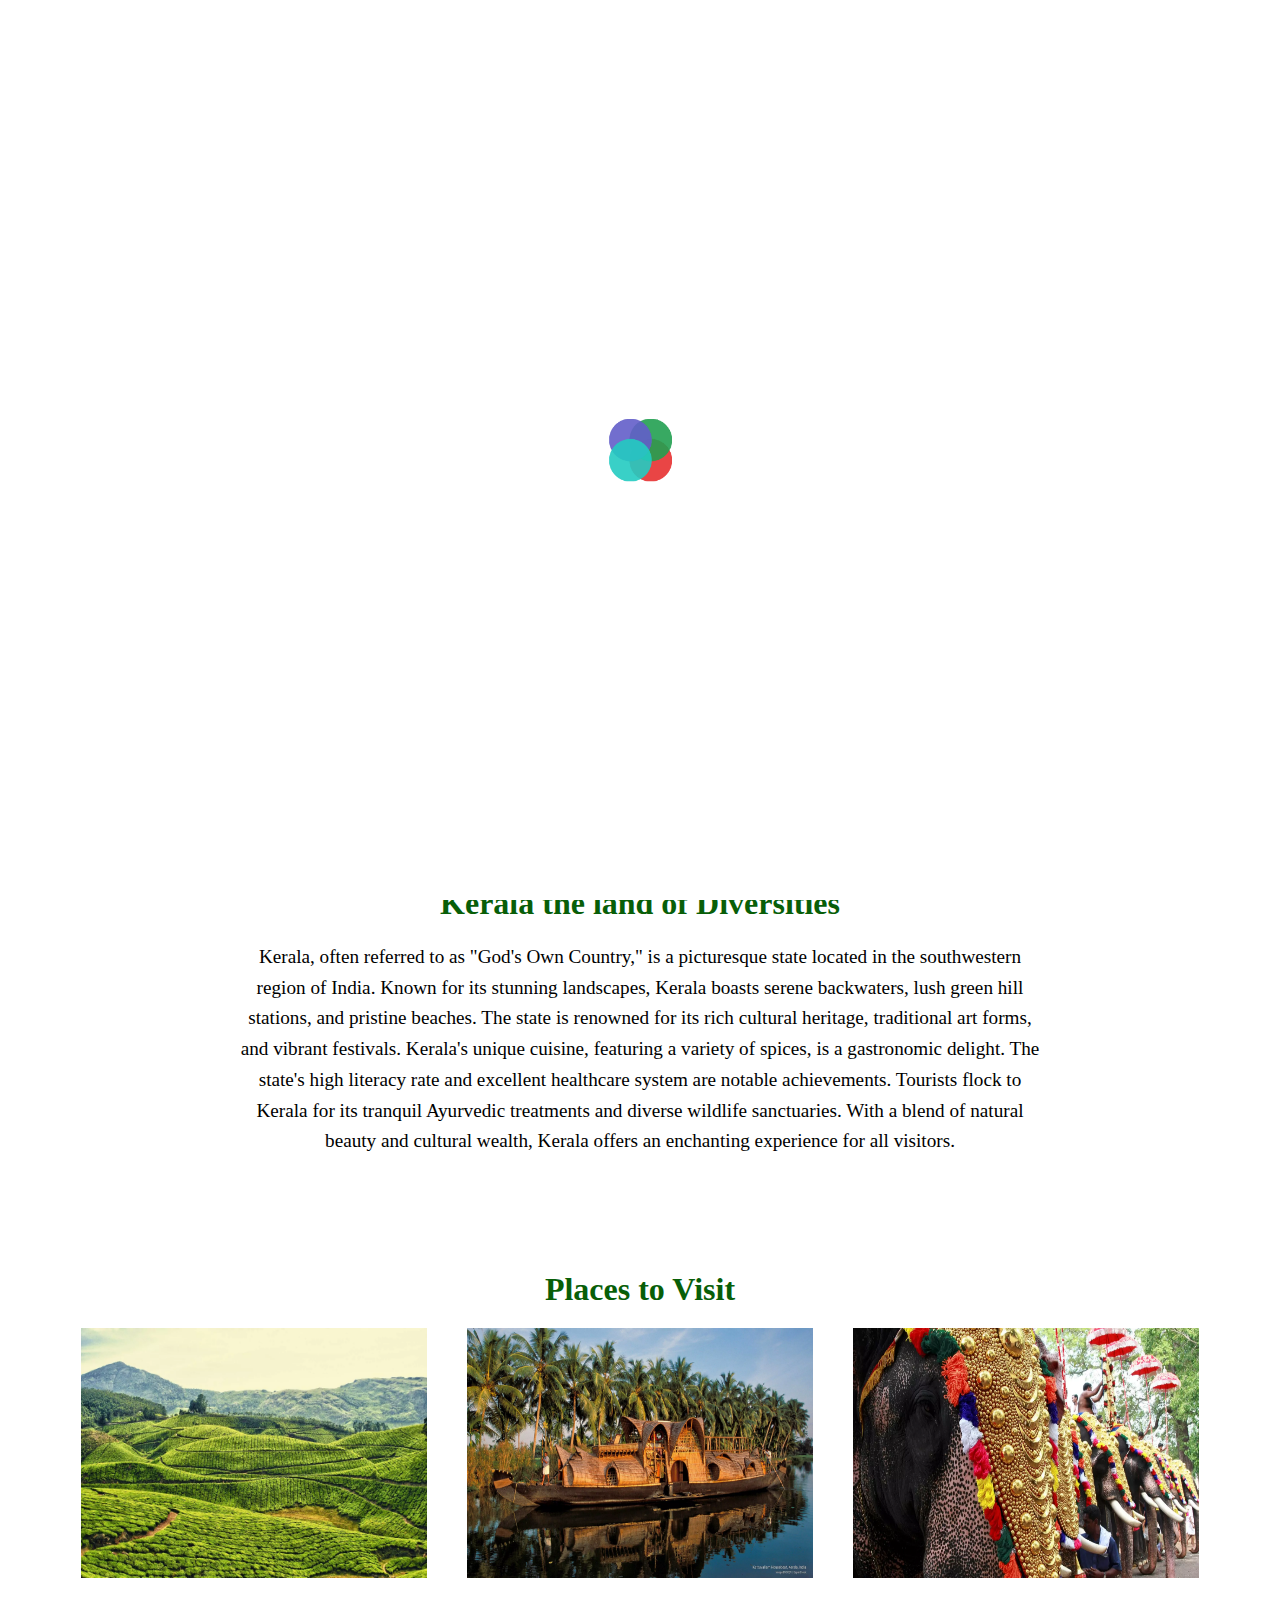
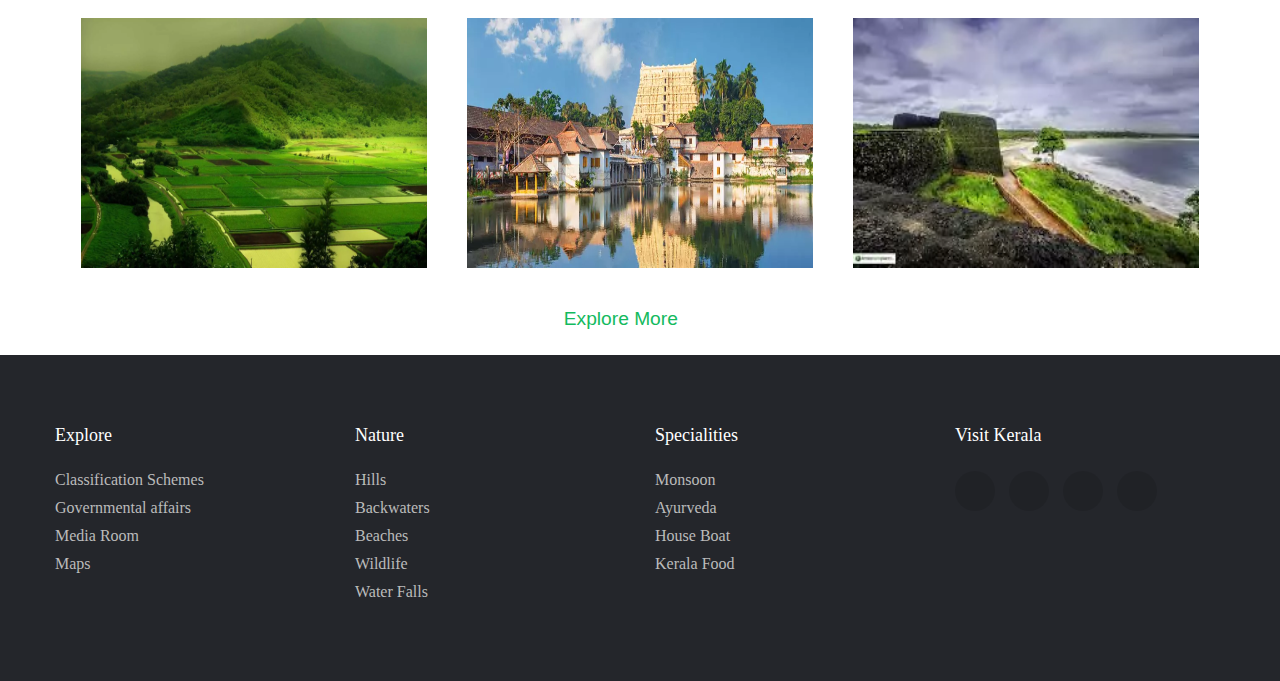
==== index.html @ 3541eb30 "git commit" ====
<!DOCTYPE html>
<html lang="en">
<head>
    <meta charset="UTF-8">
    <meta name="viewport" content="width=device-width, initial-scale=1.0">
    <title>Visit Kerala</title>
    <link rel="icon" type="image/x-icon" href="assets/logo.ico">
    <link rel="stylesheet" href="style.css">
    <link rel="stylesheet" href="https://cdnjs.cloudflare.com/ajax/libs/font-awesome/6.6.0/css/all.min.css" integrity="sha512-Kc323vGBEqzTmouAECnVceyQqyqdsSiqLQISBL29aUW4U/M7pSPA/gEUZQqv1cwx4OnYxTxve5UMg5GT6L4JJg==" crossorigin="anonymous" referrerpolicy="no-referrer" />
</head>
<body>
    <div id="preloader">

    </div>
    <nav class="navelements">
        <div class="navhead">
            <div id="navlogo">
                <img src="assets/logo.webp" alt="">
            </div>
            <div class="content1">
            <div id="text">
                <h1 id="navh1">Gods Own Country</h1>
            </div>
        </div>
        <div>
            <li class="menubtn"  onclick=showBar()><a href="#"><svg xmlns="http://www.w3.org/2000/svg" width="80" height="80" viewBox="0 0 611 409" version="1.1"><path d="M 283.742 30.570 C 232.032 37.642, 189.185 64.312, 159.592 107.850 C 140.880 135.379, 129.663 172.760, 130.158 205.936 C 130.313 216.389, 130.323 216.342, 131.074 201.500 C 133.329 156.920, 148.160 119.540, 175.897 88.531 C 203.622 57.536, 239.619 38.343, 281.798 32.067 C 288.562 31.060, 294.375 29.958, 294.715 29.618 C 295.055 29.278, 294.921 29.053, 294.417 29.118 C 293.913 29.183, 289.109 29.836, 283.742 30.570 M 309.500 29.967 C 316.100 30.379, 324.200 30.990, 327.500 31.326 C 332.699 31.855, 332.966 31.807, 329.500 30.968 C 327.300 30.436, 319.200 29.824, 311.500 29.609 L 297.500 29.218 309.500 29.967 M 342 34.025 C 402.189 46.949, 451.264 90.685, 471.011 149 C 478.060 169.819, 479.499 179.310, 479.500 205 C 479.500 227.632, 479.319 229.330, 474.977 247.500 C 461.615 303.420, 415.996 352.677, 361.147 370.408 C 340.086 377.217, 331.240 378.501, 305.500 378.488 C 285.369 378.478, 281.190 378.193, 272 376.207 C 224.072 365.848, 185.474 339.440, 158.587 298.611 C 145.603 278.895, 135.187 249.284, 132.430 224.250 C 132.051 220.813, 131.418 218, 131.023 218 C 130.073 218, 133.343 238.965, 135.822 248.764 C 152.879 316.194, 210.436 368.200, 279.423 378.515 C 292.702 380.501, 320.161 380.460, 332.761 378.435 C 370.922 372.304, 403.413 355.606, 430.194 328.362 C 441.770 316.585, 444.352 313.425, 452.560 300.988 C 466.569 279.761, 475.476 256.668, 479.552 231 C 482.056 215.233, 481.142 184.687, 477.697 169 C 474.277 153.426, 470.866 143.294, 464.233 129.002 C 458.050 115.680, 443.526 94.605, 432.635 83.152 C 426.305 76.496, 412.364 64.880, 403.841 59.160 C 394.327 52.775, 375.514 43.152, 365.812 39.708 C 356.417 36.373, 339.228 31.992, 336 32.109 C 334.625 32.159, 337.325 33.021, 342 34.025 M 217.120 107.088 C 212.554 107.976, 210.031 109.332, 206.261 112.924 C 202.114 116.875, 200.574 121.084, 200.536 128.569 C 200.505 134.645, 200.887 136.224, 203.259 139.810 C 204.776 142.105, 207.893 145.224, 210.186 146.741 L 214.354 149.500 305.505 149.500 L 396.657 149.500 401.463 146.500 C 415.942 137.463, 414.600 116.688, 399 108.367 C 395.666 106.588, 391.376 106.494, 308.500 106.368 C 260.650 106.296, 219.529 106.620, 217.120 107.088 M 225.419 108 C 215.450 108.450, 213.922 108.776, 210.189 111.251 C 200.223 117.858, 198.329 132.611, 206.284 141.670 C 213.081 149.412, 206.868 148.955, 305.500 148.968 L 393.500 148.980 398.579 146.616 C 404.739 143.747, 407.545 140.374, 409.572 133.400 C 410.803 129.166, 410.884 127.285, 409.982 123.934 C 407.519 114.785, 400.095 108, 392.550 108 C 390.322 108.001, 354.300 107.888, 312.500 107.750 C 270.700 107.613, 231.514 107.725, 225.419 108 M 210.459 184.880 C 206.236 186.798, 202.022 191.122, 199.359 196.272 C 198.242 198.432, 197.902 201.260, 198.176 206.109 C 198.676 214.963, 202.131 220.293, 209.936 224.250 L 215.359 227 303.500 227 L 391.641 227 397.064 224.250 C 400.617 222.449, 403.525 220.004, 405.494 217.164 C 408.210 213.246, 408.500 212.073, 408.500 205 C 408.500 197.927, 408.210 196.754, 405.494 192.836 C 403.525 189.996, 400.617 187.551, 397.064 185.750 L 391.641 183 303.071 183.022 C 219.303 183.043, 214.281 183.143, 210.459 184.880 M 211.500 185.896 C 193.196 194.370, 195.902 221.161, 215.440 224.907 C 222.650 226.290, 391.674 225.690, 395.056 224.270 C 399.374 222.457, 404.193 217.785, 406.120 213.541 C 410.883 203.057, 406.198 190.864, 395.500 185.900 C 391.699 184.136, 387.119 184.044, 303.500 184.044 C 219.952 184.044, 215.298 184.138, 211.500 185.896 M 211.871 262.006 C 204.743 265.773, 200 273.561, 200 281.500 C 200 289.745, 205.101 297.778, 212.459 301.120 C 216.282 302.857, 221.326 302.957, 305.849 302.978 C 404.271 303.002, 398.157 303.386, 404.930 296.764 C 409.549 292.249, 411.181 288.493, 411.329 282.042 C 411.507 274.317, 408.141 267.828, 401.627 263.339 L 396.782 260 306.141 260.044 C 218.773 260.087, 215.369 260.158, 211.871 262.006 M 212.234 263.113 C 206.990 265.709, 204.618 268.624, 202.458 275.125 C 199.201 284.931, 203.313 294.984, 212.441 299.532 L 217.393 302 305.728 302 C 401.349 302, 397.958 302.183, 403.834 296.702 C 409.380 291.528, 411.903 280.830, 409.200 273.944 C 407.622 269.922, 403.099 265.091, 398.914 262.956 C 395.193 261.058, 392.440 261, 305.790 261.001 C 216.942 261.002, 216.479 261.012, 212.234 263.113" stroke="none" fill="#6d6d6d" fill-rule="evenodd"/><path d="M 282 31.938 C 232.131 39.554, 190.446 65.222, 162.532 105.500 C 138.137 140.700, 126.793 186.230, 132.580 225.720 C 138.725 267.655, 153.260 297.718, 181.476 326.849 C 205.944 352.110, 235.783 368.379, 272 376.207 C 281.190 378.193, 285.369 378.478, 305.500 378.488 C 325.742 378.499, 329.815 378.223, 339.466 376.186 C 386.146 366.337, 424.902 340.376, 451.192 301.347 C 461.499 286.045, 470.796 264.999, 474.977 247.500 C 479.319 229.330, 479.500 227.632, 479.500 205 C 479.499 185.390, 479.204 181.087, 477.202 171.500 C 466.654 120.993, 437.116 79.727, 392.877 53.695 C 359.976 34.336, 318.977 26.290, 282 31.938 M 217.120 107.088 C 212.554 107.976, 210.031 109.332, 206.261 112.924 C 202.114 116.875, 200.574 121.084, 200.536 128.569 C 200.505 134.645, 200.887 136.224, 203.259 139.810 C 204.776 142.105, 207.893 145.224, 210.186 146.741 L 214.354 149.500 305.505 149.500 L 396.657 149.500 401.463 146.500 C 415.942 137.463, 414.600 116.688, 399 108.367 C 395.666 106.588, 391.376 106.494, 308.500 106.368 C 260.650 106.296, 219.529 106.620, 217.120 107.088 M 210.459 184.880 C 206.236 186.798, 202.022 191.122, 199.359 196.272 C 198.242 198.432, 197.902 201.260, 198.176 206.109 C 198.676 214.963, 202.131 220.293, 209.936 224.250 L 215.359 227 303.500 227 L 391.641 227 397.064 224.250 C 400.617 222.449, 403.525 220.004, 405.494 217.164 C 408.210 213.246, 408.500 212.073, 408.500 205 C 408.500 197.927, 408.210 196.754, 405.494 192.836 C 403.525 189.996, 400.617 187.551, 397.064 185.750 L 391.641 183 303.071 183.022 C 219.303 183.043, 214.281 183.143, 210.459 184.880 M 211.871 262.006 C 204.743 265.773, 200 273.561, 200 281.500 C 200 289.745, 205.101 297.778, 212.459 301.120 C 216.282 302.857, 221.326 302.957, 305.849 302.978 C 404.271 303.002, 398.157 303.386, 404.930 296.764 C 409.549 292.249, 411.181 288.493, 411.329 282.042 C 411.507 274.317, 408.141 267.828, 401.627 263.339 L 396.782 260 306.141 260.044 C 218.773 260.087, 215.369 260.158, 211.871 262.006" stroke="none" fill="#242424" fill-rule="evenodd"/></svg></li>
        </div>
        </div>
        <div id="navbar">
            <ul id="navitems">
                <li class="hideonmobile"><a href="index.html">Home</a></li>
                <li class="hideonmobile"><a href="history.html">History</a></li>
                <li class="hideonmobile"><a href="culture.html">Culture</a> </li>
                <li class="hideonmobile"><a href="gallery.html">Gallery </a></li>
                <li class="hideonmobile"><a href="contact.html">Contact</a></li>
                <li class="hideonmobile"><a href="news.html">News</a></li>
            </ul>
        </div>

        <div id="sidebar">
            <ul id="sideitems">
                <li onclick=hideBar()><a href=""><svg version="1.0" xmlns="http://www.w3.org/2000/svg"
                    width="26pt" height="26" viewBox="0 0 300.000000 300.000000"
                    preserveAspectRatio="xMidYMid meet">
                   <metadata>
                   Created by potrace 1.10, written by Peter Selinger 2001-2011
                   </metadata>
                   <g transform="translate(0.000000,300.000000) scale(0.100000,-0.100000)"
                   fill="#000000" stroke="none">
                   <path d="M747 2253 l-87 -88 332 -332 333 -333 -333 -333 -332 -332 87 -88 88
                   -87 332 332 333 333 333 -333 332 -332 88 87 87 88 -332 332 -333 333 333 333
                   332 332 -87 88 -88 87 -332 -332 -333 -333 -333 333 -332 332 -88 -87z m398
                   -273 c165 -165 310 -307 322 -315 16 -11 28 -13 48 -5 14 5 163 147 332 315
                   168 168 310 305 315 305 13 0 118 -105 118 -118 0 -5 -137 -148 -306 -317
                   -168 -168 -309 -318 -315 -332 -7 -19 -5 -31 10 -51 11 -15 153 -160 315 -322
                   163 -162 296 -299 296 -303 0 -12 -48 -62 -88 -94 l-34 -25 -318 317 c-346
                   344 -330 333 -390 281 -13 -11 -154 -150 -313 -308 -158 -159 -293 -288 -299
                   -288 -14 0 -118 102 -118 117 0 6 139 151 310 322 171 171 310 315 310 320 0
                   5 3 17 6 26 5 12 -78 101 -312 335 l-318 319 19 23 c35 43 90 96 100 97 5 1
                   145 -134 310 -299z"/>
                   </g>
                   </svg></a></li>
                <li><a href="index.html">Home</a></li>
                <li><a href="history.html">History</a></li>
                <li><a href="culture.html">Culture</a> </li>
                <li><a href="gallery.html">Gallery </a></li>
                <li><a href="contact.html">Contact</a></li>
                <li><a href="news.html">News</a></li>
            </ul>
        </div>

    </nav>
    <section>
        <div class="slider">
            <div class="slides">
                <div class="slide fade">
                    <img src="assets/img4.webp" alt="Image 1">
                    <div class="overlay">
                        <h2 id="main">EXPLORE</h2>
                        <p>The Beauty of Gods Own Country.</p>
                    </div>
                </div>
                <div class="slide fade">
                    <img src="assets/img1.webp" alt="Image 1">
                    <div class="overlay">
                        <h2>Kuttanad</h2>
                        <p>Immerse yourself in the serene beauty of Kuttanad – a tranquil paradise of backwaters and lush landscapes."</p>
                    </div>
                </div>
                <div class="slide fade">
                    <img src="assets/img2.webp" alt="Image 2">
                    <div class="overlay">
                        <h2>Munnar</h2>
                        <p>“Discover the breathtaking beauty of Munnar – a verdant haven of rolling tea plantations and misty hills, perfect for an escape into nature’s tranquility.</p>
                    </div>
                </div>
                <div class="slide fade">
                    <img src="assets/img3.webp" alt="Image 3">
                    <div class="overlay">
                        <h2>Kovalam Beach</h2>
                        <p>“Experience the golden sands and azure waters of Kovalam Beach – a perfect retreat for sun, sea, and serene relaxation.”</p>
                    </div>
                </div>
            </div>
            <a class="prev" onclick="plusSlides(-1)">&#10094;</a>
            <a class="next" onclick="plusSlides(1)">&#10095;</a>
        </div>
    </section>
    
    <section id="about" >
        <div id="aboutWhole">
        <div id="aboutbody">
           <h1 class="abouthead">
            Kerala the land of Diversities
           </h1>
           <div class="abouttext">
            <p>Kerala, often referred to as "God's Own Country," is a picturesque state located in the southwestern region of India. Known for its stunning landscapes, Kerala boasts serene backwaters, lush green hill stations, and pristine beaches. The state is renowned for its rich cultural heritage, traditional art forms, and vibrant festivals. Kerala's unique cuisine, featuring a variety of spices, is a gastronomic delight. The state's high literacy rate and excellent healthcare system are notable achievements. Tourists flock to Kerala for its tranquil Ayurvedic treatments and diverse wildlife sanctuaries. With a blend of natural beauty and cultural wealth, Kerala offers an enchanting experience for all visitors.</p>
           </div>
        </div>
        </div>
    </section>

    <section id="places">
      
            <h1>Places to Visit</h1>
            <div class="wrapper">
                <div class="image">
                    <img src="assets/idukki.webp" alt="idukki">
                    <div class="content">
                        <h1>Munnar</h1>
                        <p> Majestic Hills and Tea Plantations</p>
                    </div>
                </div>
    
                <div class="image">
                    <img src="assets/kuttanad.webp" alt="kuttanad">
                    <div class="content">
                        <h1>Kuttanad</h1>
                        <p>Serene Backwaters and Paddy Fields</p>
                    </div>
                </div>
    
                <div class="image">
                    <img src="assets/thrissur.webp" alt="thrissur">
                    <div class="content">
                        <h1>Thrissur</h1>
                        <p>Cultural Capital of Kerala</p>
                    </div>
                </div>

                <div class="image">
                    <img src="assets/wayanad.webp" alt="wayanad">
                    <div class="content">
                        <h1>Wayanad</h1>
                        <p>Enchanting Green Hills Sanctuary</p>
                    </div>
                </div>

                <div class="image">
                    <img src="assets/trivandrum.webp" alt="trivandrum">
                    <div class="content">
                        <h1>Trivandrum</h1>
                        <p>Heritage City with Beaches</p>
                    </div>
                </div>

                <div class="image">
                    <img src="assets/kasrod.webp" alt="Kasaragod">
                    <div class="content">
                        <h1>Kasaragod</h1>
                        <p>Coastal Charm and Culture</p>
                    </div>
                </div>
    
                <button><a href="gallery.html">Explore More</a></button>
           
        </div>
    </section>
    
    <div class="footer">

    </div>
</body>
<script>
    var loader = document.getElementById("preloader");
window.addEventListener("load", function() {
 setTimeout(function() {
     loader.style.display = "none";
 },1000); 
});
 </script>
<script src="script.js"></script>
<script src="footer.js"></script>
</html>
---- style.css ----
#preloader
{
    background: white url(assets/load.gif) no-repeat center;
    background-size: 40%;
    height: 100vh;
    width: 100%;
    position: fixed;
    z-index: 100;
}
*{
    margin: 0;
    padding: 0;
}
.navelements
{
    box-shadow: 0 4px 8px rgba(0, 0, 0, 0.1);
    height:fit-content;
    position: sticky;
    top: 0;
    z-index: 1;
    background-color: whitesmoke;
    width: 100%;
}
ul{
    list-style-type: none;
}
.navhead
{
    display: flex;
    flex-direction: row;
    width: 100%;
    align-items: center; 
    justify-content: space-between; 
}
#text
{
    text-align: center;
}
#navitems
{
    margin-top: -50px;
    display: flex;
    justify-content: center; 
    align-items: center; 
    padding-bottom: .5em;
}
a:hover
{
    border-bottom: 2px solid green;
    color: green;
    font-weight: bold;
}
#navlogo>img
{
    width: 5em;
    height: 5em;
    margin: 2em;
}
#navh1{
    font-weight: bold;
    font-size: 5em;
    background: linear-gradient(90deg, #7fb0f4, #4dd074); 
    -webkit-background-clip: text;
    background-clip: text; 
    color: transparent;
}
.content1
{
    flex-grow: 1; 
    display: flex;
    justify-content: center; 
    text-align: center;
}
a{
    text-decoration: none;
    margin-right:2em;
    color: rgb(19, 186, 94);
}
#sidebar
{
    position: fixed;
    top: 0;
    right: 0;
    height: 100vh;
    width: 250px;
    z-index: 999;
    gap: 5px;
    background-color: rgb(248, 244, 244);
    box-shadow: -10px 0 10px rgba(0, 0, 0, 0.1);
    backdrop-filter: blur(10px);
    display: none;
    flex-direction: column;
    align-items: flex-start;
    justify-content: flex-start;
}
#sidebar li{
    width: 100%;
    margin: 20px;

}
#sidebar a{
    width: 100%;
}


/* Slider container */
.slider {
    position: relative;
    width: 100%;
    height: 70vh;
    overflow: hidden;
}

/* Slides container */
.slides {
    display: flex;
    transition: transform 0.5s ease-in-out;
    height: 100%;
}

/* Individual slide styling */
.slide {
    min-width: 100%;
    box-sizing: border-box;
    position: relative; /* Needed for overlay positioning */
}

/* Image styling */
.slide img {
    width: 100%;
    height: 100%;
    object-fit: cover;
}

/* Overlay styling */
.overlay {
    position: absolute;
    top: 50%;
    left: 50%;
    transform: translate(-50%, -50%);
    color: white;
    text-align: center;
    padding: 20px;
    border-radius: 10px; /* Rounded corners for better appearance */
    background: rgba(24, 23, 23, 0.5);
    width: 80%; /* Adjust as needed */
}

/* Heading and paragraph styling inside the overlay */
.overlay h2 {
    margin: 0;
    font-size: 2em;
}
#main
{
    font-size: 100px;
}
.overlay p {
    margin: 10px 0 0;
    font-size: 1.2em;
}

/* Navigation arrows styling */
.prev, .next {
    position: absolute;
    top: 50%;
    width: auto;
    padding: 16px;
    margin-top: -22px;
    color: white;
    font-weight: bold;
    font-size: 18px;
    cursor: pointer;
    user-select: none;
    background-color: rgba(0, 0, 0, 0.5);
    border: none;
    border-radius: 3px;
}

.prev {
    left: 10px; /* Adjust spacing from the left */
}

.next {
    right: 10px; /* Adjust spacing from the right */
}

/* Ensure that navigation arrows are visible above the overlay */
.prev, .next {
    z-index: 2;
}

#about {
    display: flex;
    justify-content: center;
    align-items: center;
    min-height: 50vh;
    text-align: center; 
}

#aboutWhole {
    display: flex;
    justify-content: center;
    align-items: center;
    width: 100%;
}

#aboutbody {
    max-width: 800px; 
    margin: 0 auto; 
    padding: 20px; 
}

.abouthead {
    font-size: 2em; 
    margin-bottom: 20px;
}

.abouttext p {
    font-size: 1.2em; 
    line-height: 1.6; 
}
.wrapper
{
    width: 100%;
    display: flex;
    justify-content: center;
    align-items: center;
    flex-wrap: wrap;
    gap: 40px; 
}

.image
{
    width: 350px;
    position: relative;
}
.image>img{
    width: 100%;
    display: block;
}
.image {
    position: relative;
    width: calc(30% - 20px); /* Adjust based on desired number of items per row */
}

.image img {
    width: 100%;
    height: 250px; /* Maintain aspect ratio */
    display: block;
}
#places
{
    padding: 20px;
    margin: 5px 10px;
    display: flex;
    flex-direction: column;
    text-align: center;
}
#places>h1{
    font-size: 2em;
    margin-bottom: 20px;
}
.content {
    width: 100%;
    height: 100%;
    top: 0;
    left: 0;
    position: absolute;
    background: rgba(0, 0, 0, 0.6);
    justify-content: center;
    align-items: center;
    opacity: 0;
    transition: 0.6s;
}
.image:hover .content {
    opacity: 1;
}

.content h1 {
    font-size: 24px; /* Adjust font size */
    color: yellow;
    margin-bottom: 10px;
}

.content p {
    font-size: 16px; /* Adjust font size */
    color: #fff;
}

.content > * {
    transform: translateY(25px);
    transition: transform 0.6s;
}

.content:hover > * {
    transform: translateY(0px);
}
h1{
    color: rgb(8, 94, 8);
}
.menubtn
{
    display: none;
}
/* Responsive Design */
@media (max-width: 1200px) {
    .image {
        width: calc(33.33% - 20px);
    }
}

@media (max-width: 992px) {
    .navhead
    {
    width: 88%;
    }
    .image {
        width: calc(50% - 20px);
    }
    .hideonmobile
    {
        display: none;
    }
    #main{
        font-size: 65px;
    }
    .menubtn
    {
        display: block;
        margin-top: 50px;
        margin-right: -80px;
    }
    .navelements
    {
        position: static;
    }
    #navh1
    {
        display: none;
    }
}

@media (max-width: 768px) {
    .image {
        width: 100%;
    }

}
button
{
    border: none;
    font-size: larger;
    background-color:transparent;
}
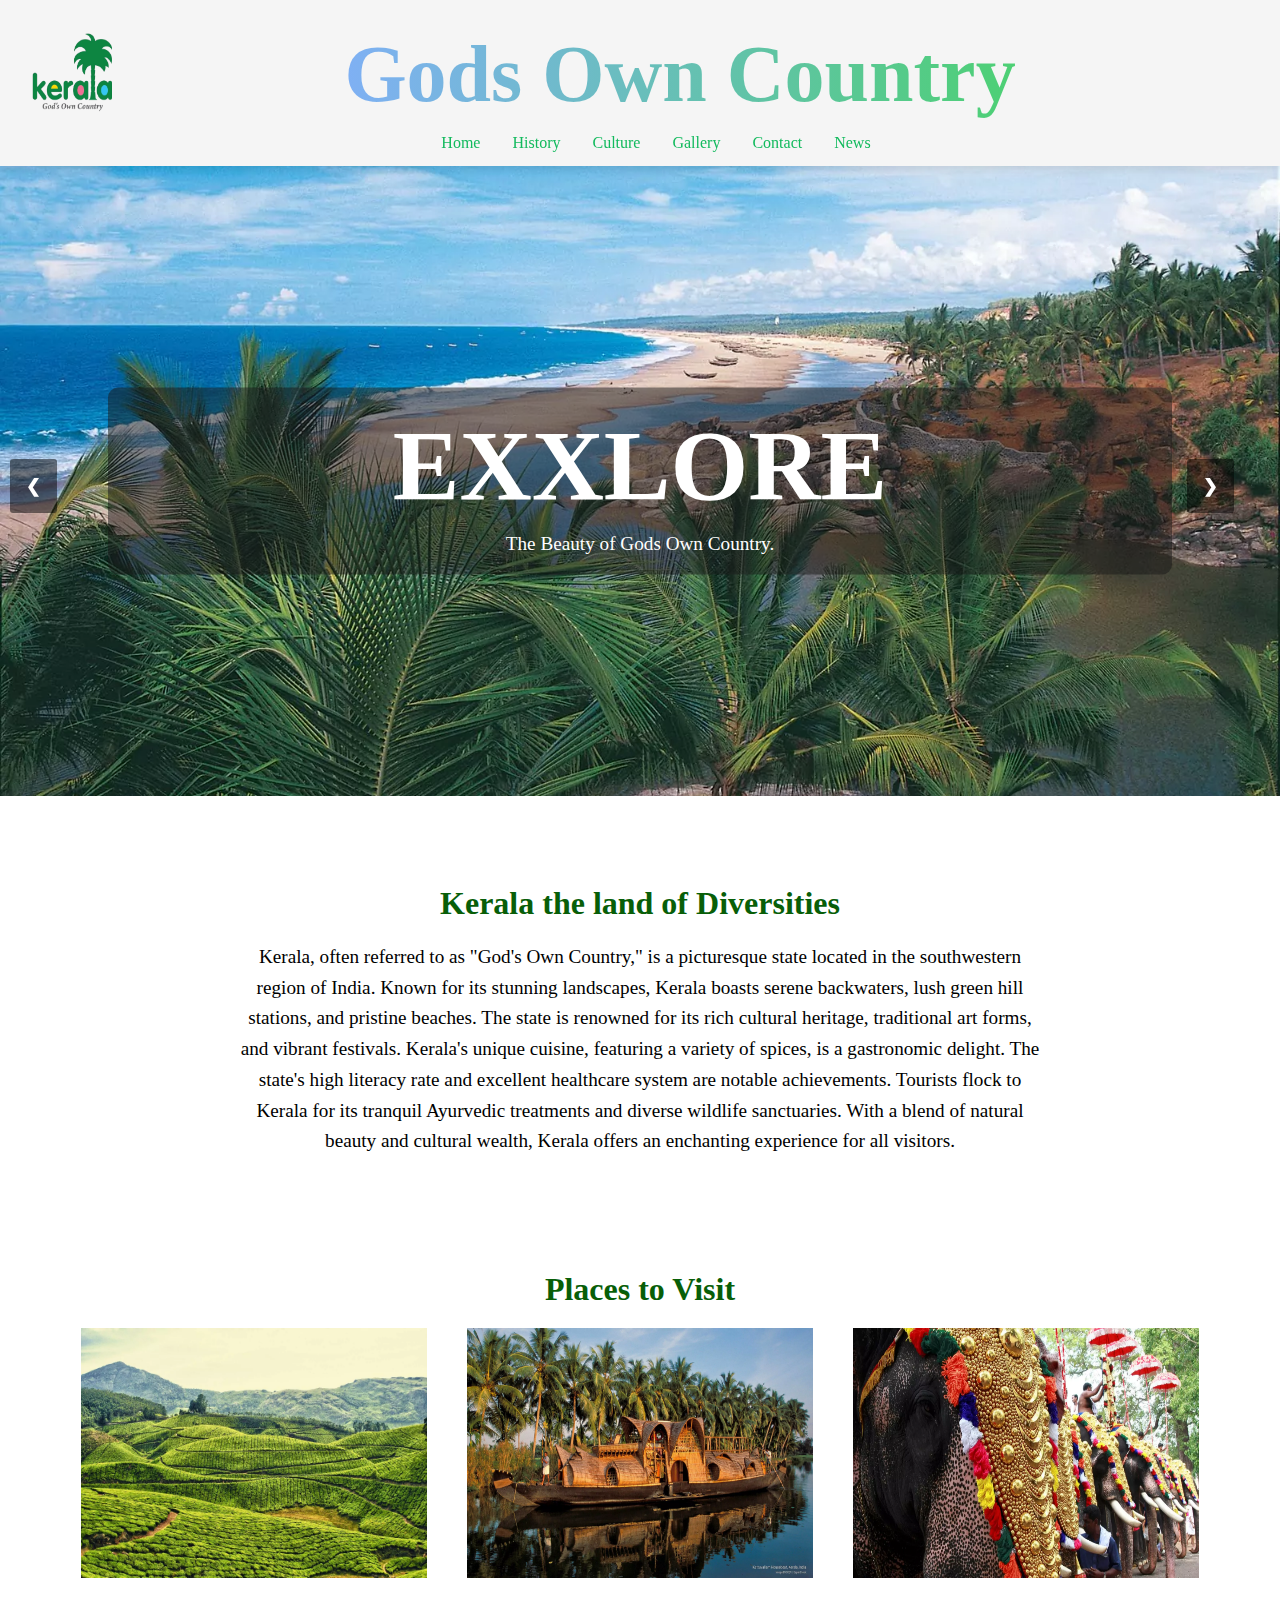
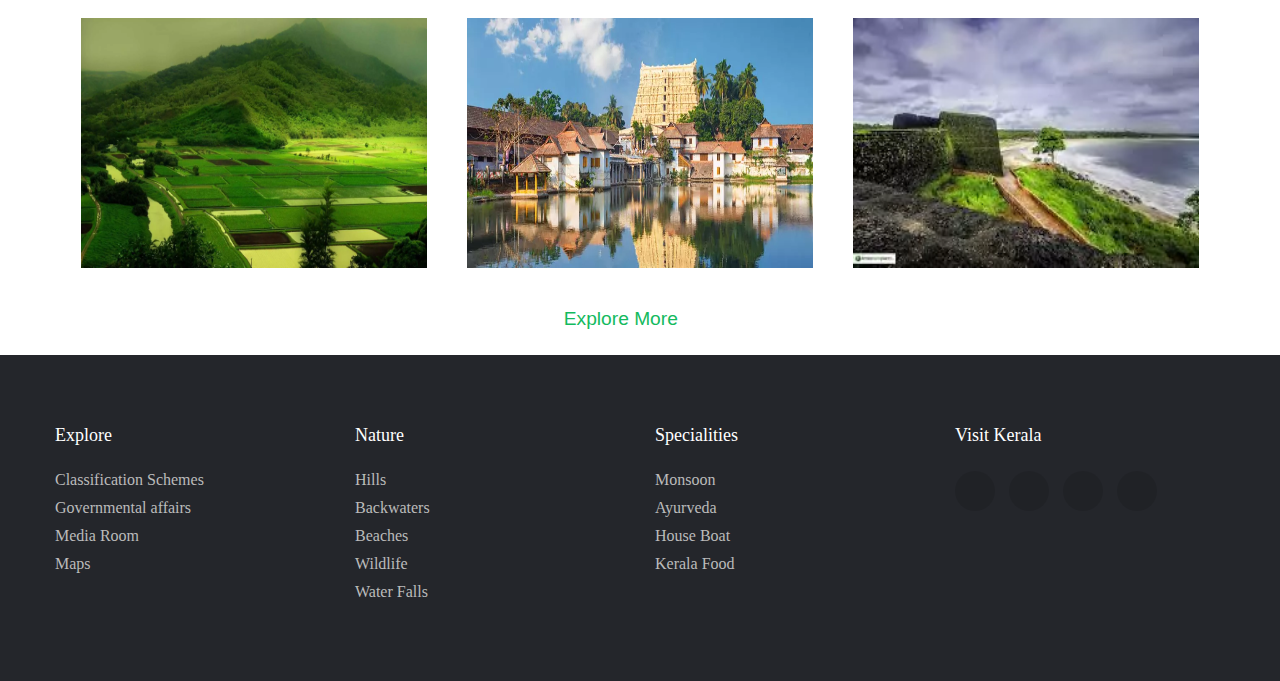
==== commit 03861dd2: "git commit" ====
--- a/index.html
+++ b/index.html
@@ -76,7 +76,7 @@
                 <div class="slide fade">
                     <img src="assets/img4.webp" alt="Image 1">
                     <div class="overlay">
-                        <h2 id="main">EXPLORE</h2>
+                        <h2 id="main">EXXLORE</h2>
                         <p>The Beauty of Gods Own Country.</p>
                     </div>
                 </div>
@@ -186,7 +186,7 @@
 window.addEventListener("load", function() {
  setTimeout(function() {
      loader.style.display = "none";
- },1000); 
+ },0); 
 });
  </script>
 <script src="script.js"></script>
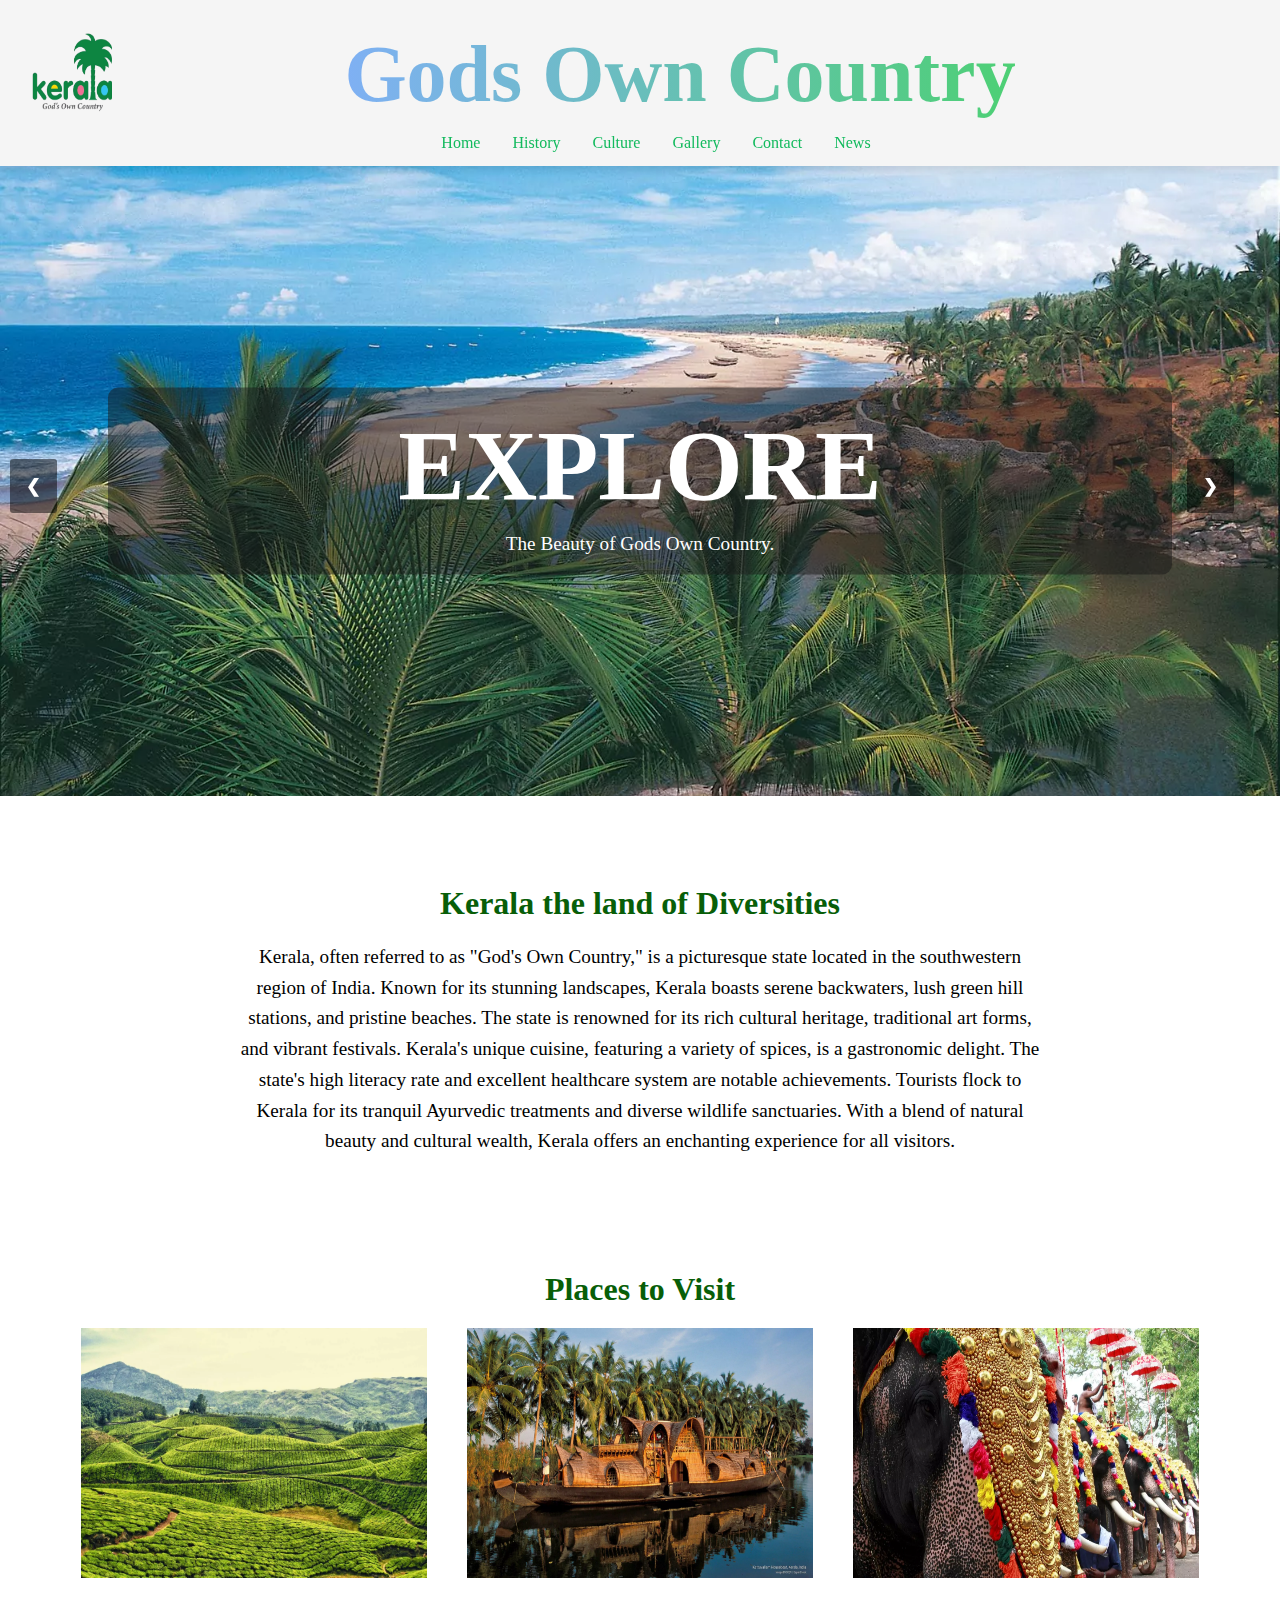
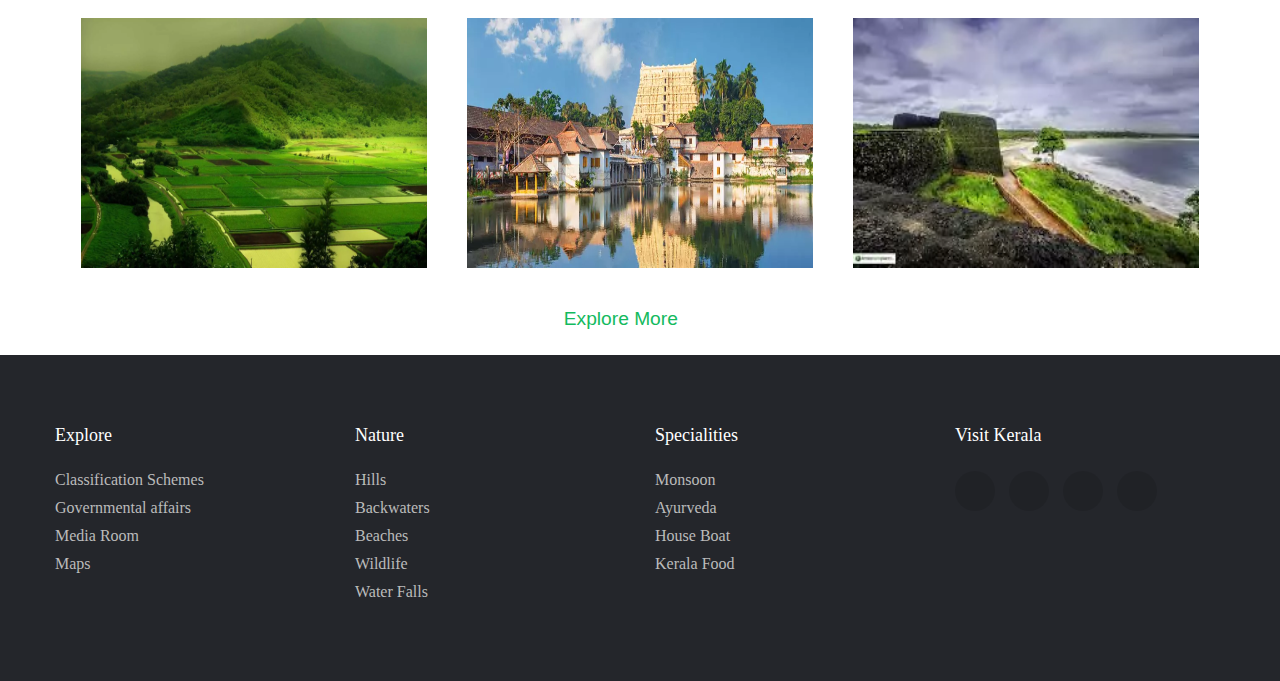
==== commit 18f07a6f: "git commit" ====
--- a/index.html
+++ b/index.html
@@ -76,7 +76,7 @@
                 <div class="slide fade">
                     <img src="assets/img4.webp" alt="Image 1">
                     <div class="overlay">
-                        <h2 id="main">EXXLORE</h2>
+                        <h2 id="main">EXPLORE</h2>
                         <p>The Beauty of Gods Own Country.</p>
                     </div>
                 </div>
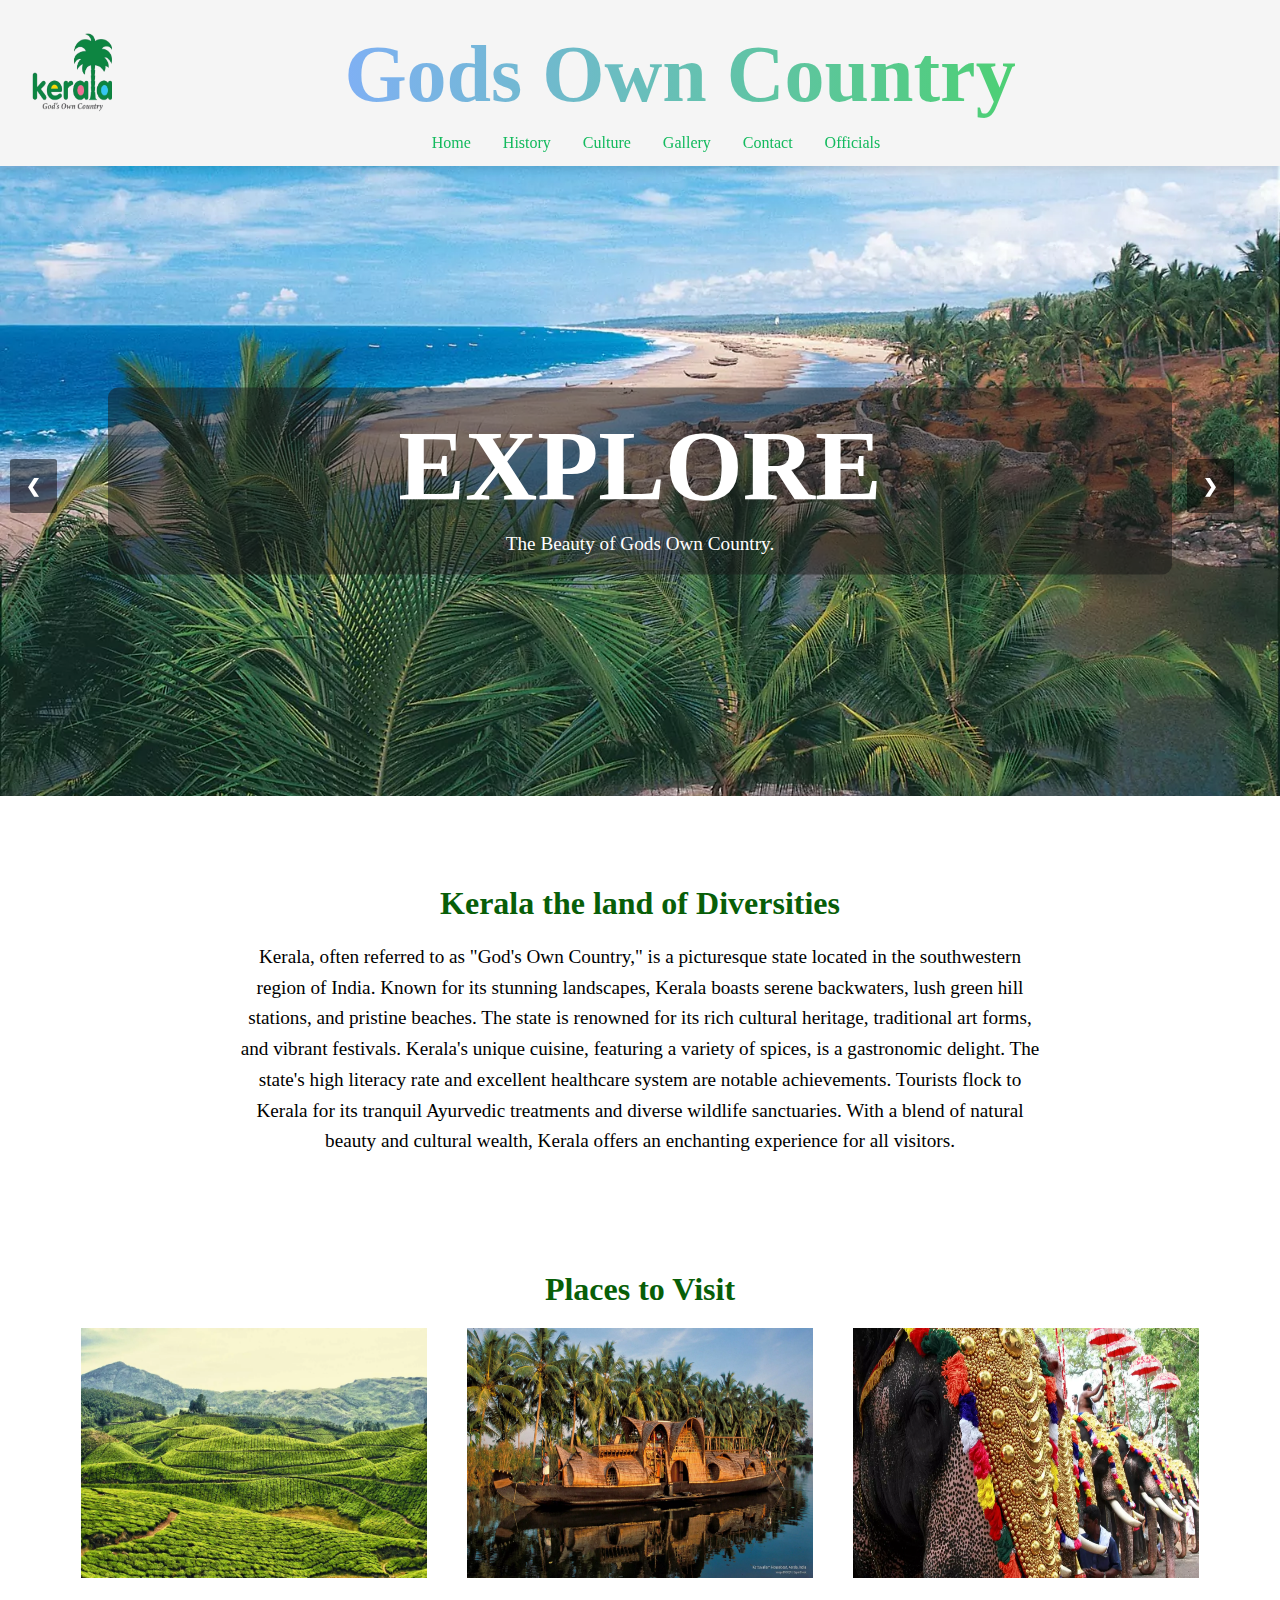
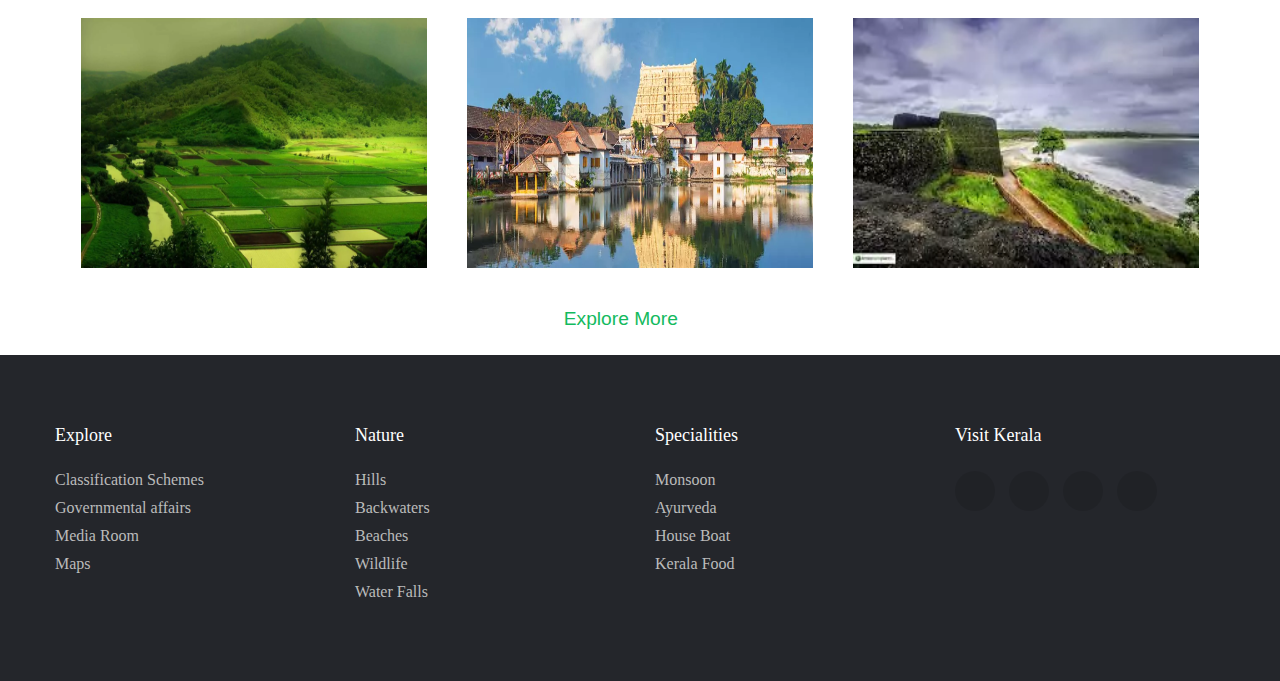
==== commit d6cde486: "git commit" ====
--- a/index.html
+++ b/index.html
@@ -33,7 +33,7 @@
                 <li class="hideonmobile"><a href="culture.html">Culture</a> </li>
                 <li class="hideonmobile"><a href="gallery.html">Gallery </a></li>
                 <li class="hideonmobile"><a href="contact.html">Contact</a></li>
-                <li class="hideonmobile"><a href="news.html">News</a></li>
+                <li class="hideonmobile"><a href="officials.html">Officials</a></li>
             </ul>
         </div>
 
@@ -65,7 +65,7 @@
                 <li><a href="culture.html">Culture</a> </li>
                 <li><a href="gallery.html">Gallery </a></li>
                 <li><a href="contact.html">Contact</a></li>
-                <li><a href="news.html">News</a></li>
+                <li><a href="officials.html">Officials</a></li>
             </ul>
         </div>
 
--- a/style.css
+++ b/style.css
@@ -323,7 +323,7 @@
         display: none;
     }
     #main{
-        font-size: 65px;
+        font-size: 50px;
     }
     .menubtn
     {
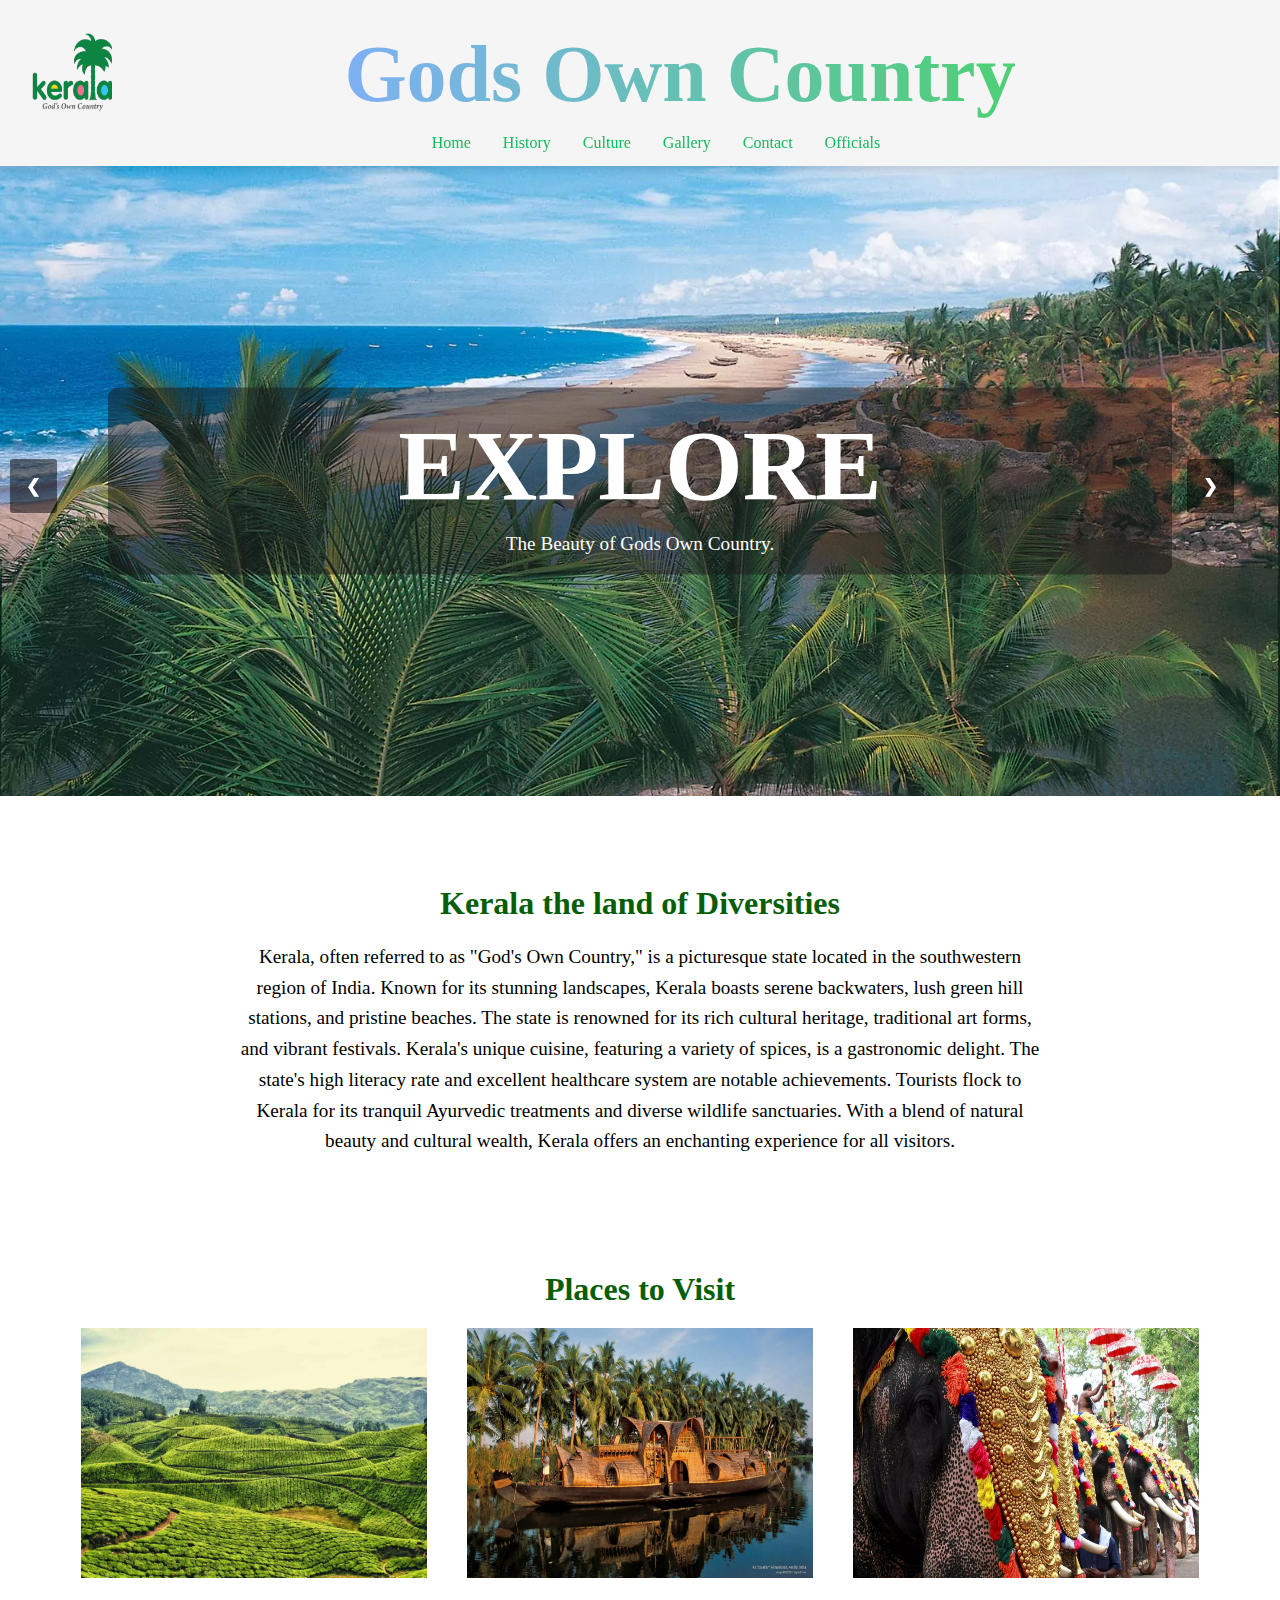
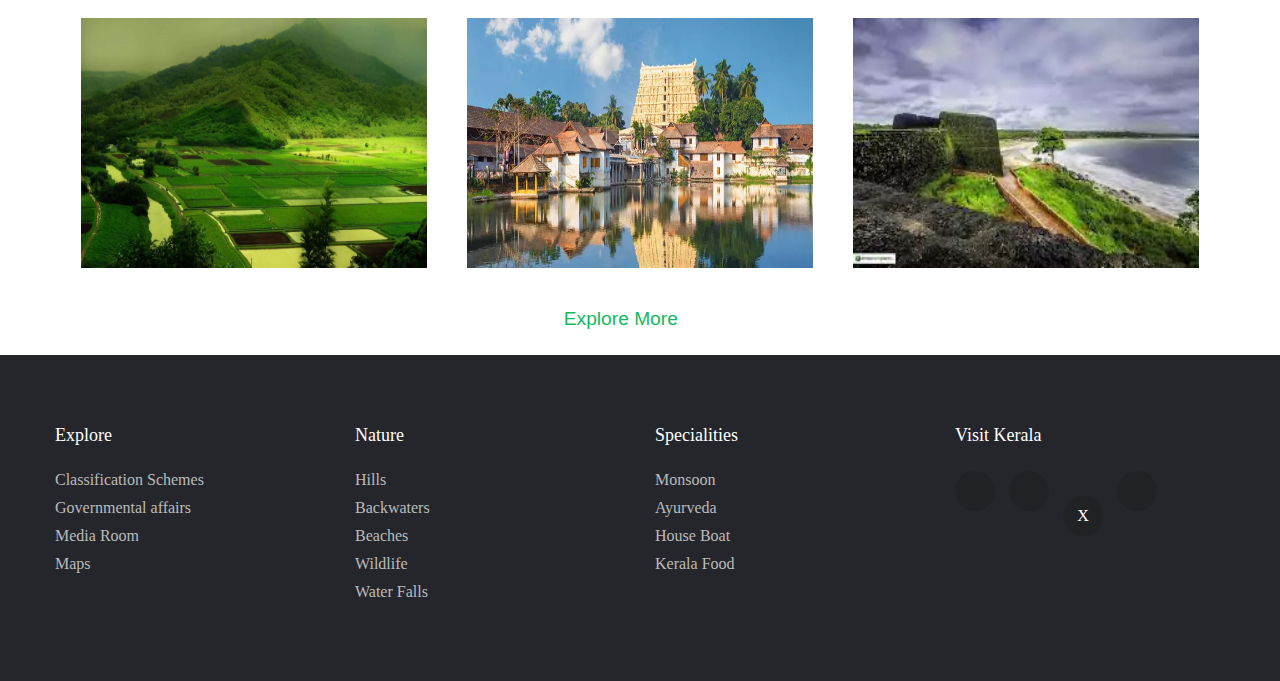
==== commit f07c9376: "git commit" ====
--- a/index.html
+++ b/index.html
@@ -74,28 +74,28 @@
         <div class="slider">
             <div class="slides">
                 <div class="slide fade">
-                    <img src="assets/img4.webp" alt="Image 1">
+                    <img src="assets/img4.webp" loading="eager" alt="Image 1">
                     <div class="overlay">
                         <h2 id="main">EXPLORE</h2>
                         <p>The Beauty of Gods Own Country.</p>
                     </div>
                 </div>
                 <div class="slide fade">
-                    <img src="assets/img1.webp" alt="Image 1">
+                    <img src="assets/img1.webp" loading="lazy" alt="Image 1">
                     <div class="overlay">
                         <h2>Kuttanad</h2>
                         <p>Immerse yourself in the serene beauty of Kuttanad – a tranquil paradise of backwaters and lush landscapes."</p>
                     </div>
                 </div>
                 <div class="slide fade">
-                    <img src="assets/img2.webp" alt="Image 2">
+                    <img src="assets/img2.webp" loading="lazy" alt="Image 2">
                     <div class="overlay">
                         <h2>Munnar</h2>
                         <p>“Discover the breathtaking beauty of Munnar – a verdant haven of rolling tea plantations and misty hills, perfect for an escape into nature’s tranquility.</p>
                     </div>
                 </div>
                 <div class="slide fade">
-                    <img src="assets/img3.webp" alt="Image 3">
+                    <img src="assets/img3.webp" loading="lazy" defer alt="Image 3">
                     <div class="overlay">
                         <h2>Kovalam Beach</h2>
                         <p>“Experience the golden sands and azure waters of Kovalam Beach – a perfect retreat for sun, sea, and serene relaxation.”</p>
@@ -189,7 +189,7 @@
  },0); 
 });
  </script>
-<script src="script.js"></script>
-<script src="footer.js"></script>
+<script src="script.js" defer></script>
+<script src="footer.js" defer></script>
 </html>
 
--- a/style.css
+++ b/style.css
@@ -1,6 +1,6 @@
 #preloader
 {
-    background: white url(assets/load.gif) no-repeat center;
+    background: white url(assets/load.webp) no-repeat center;
     background-size: 40%;
     height: 100vh;
     width: 100%;
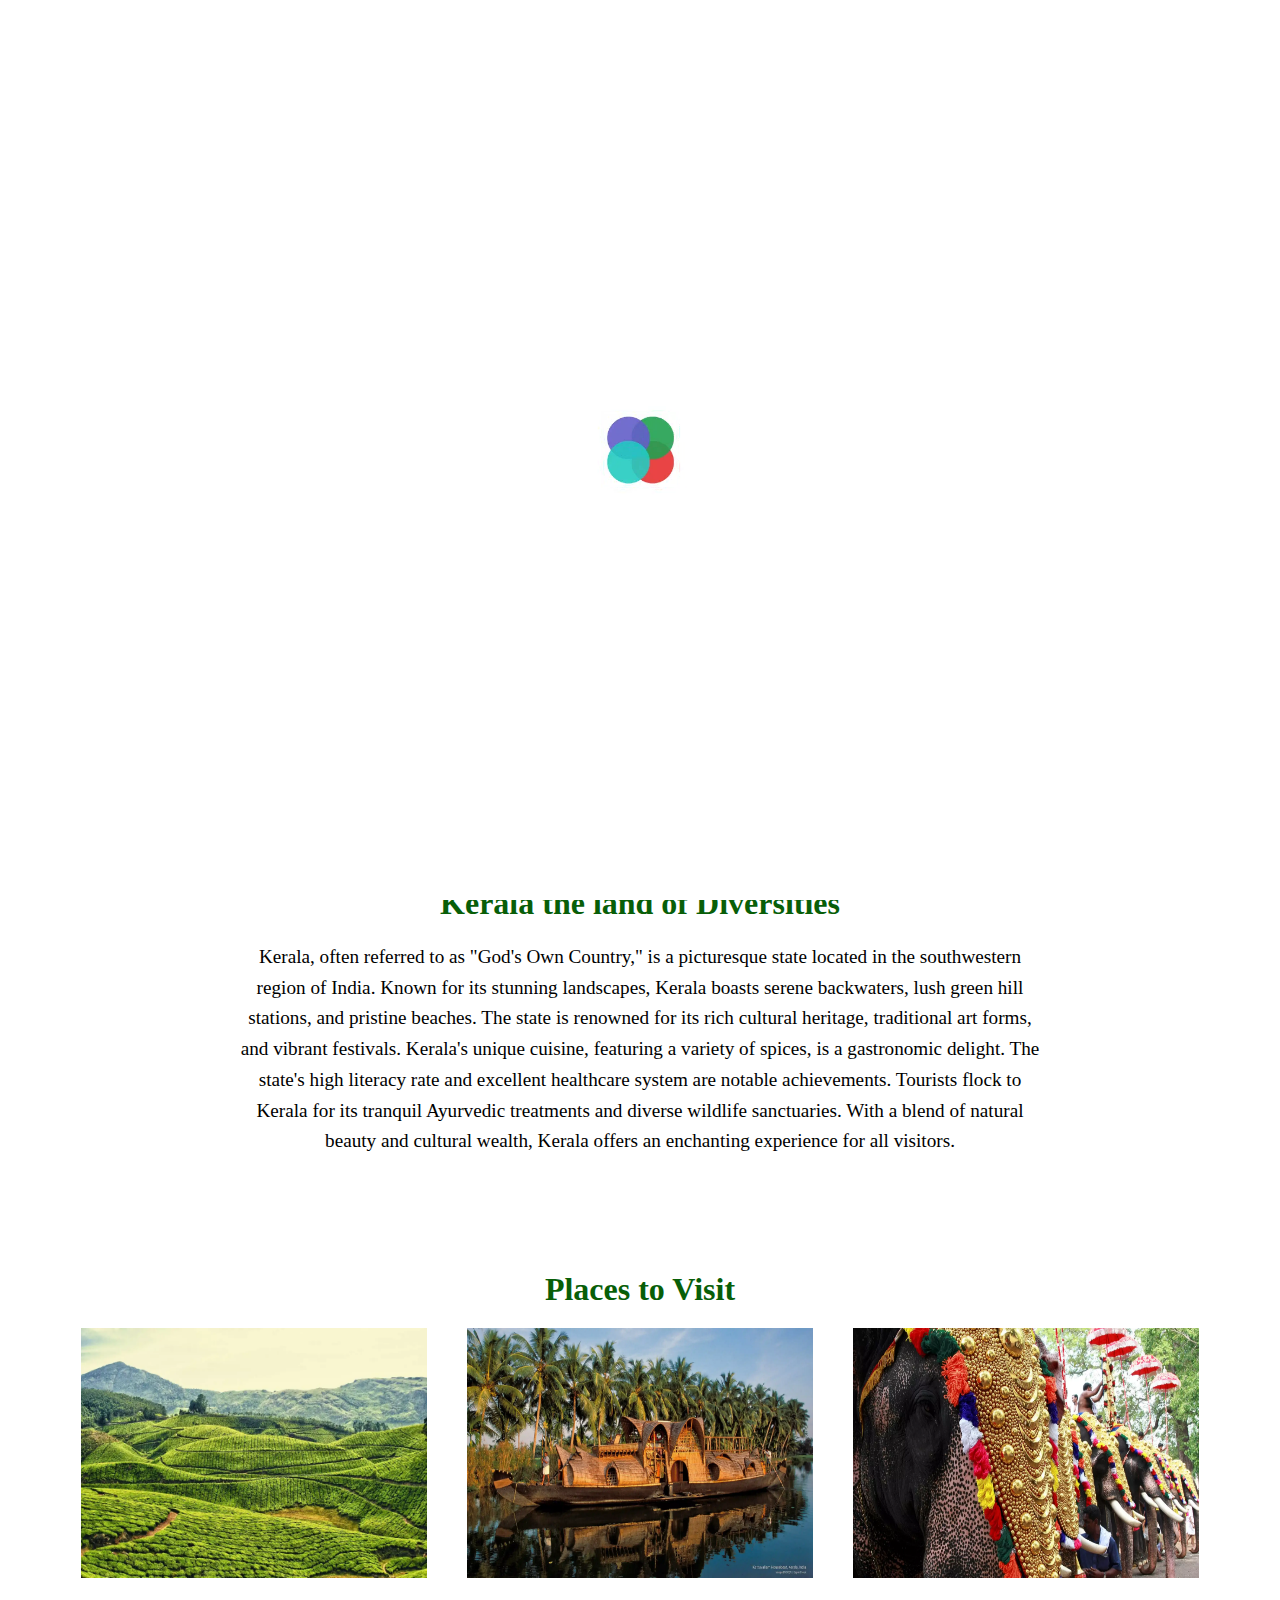
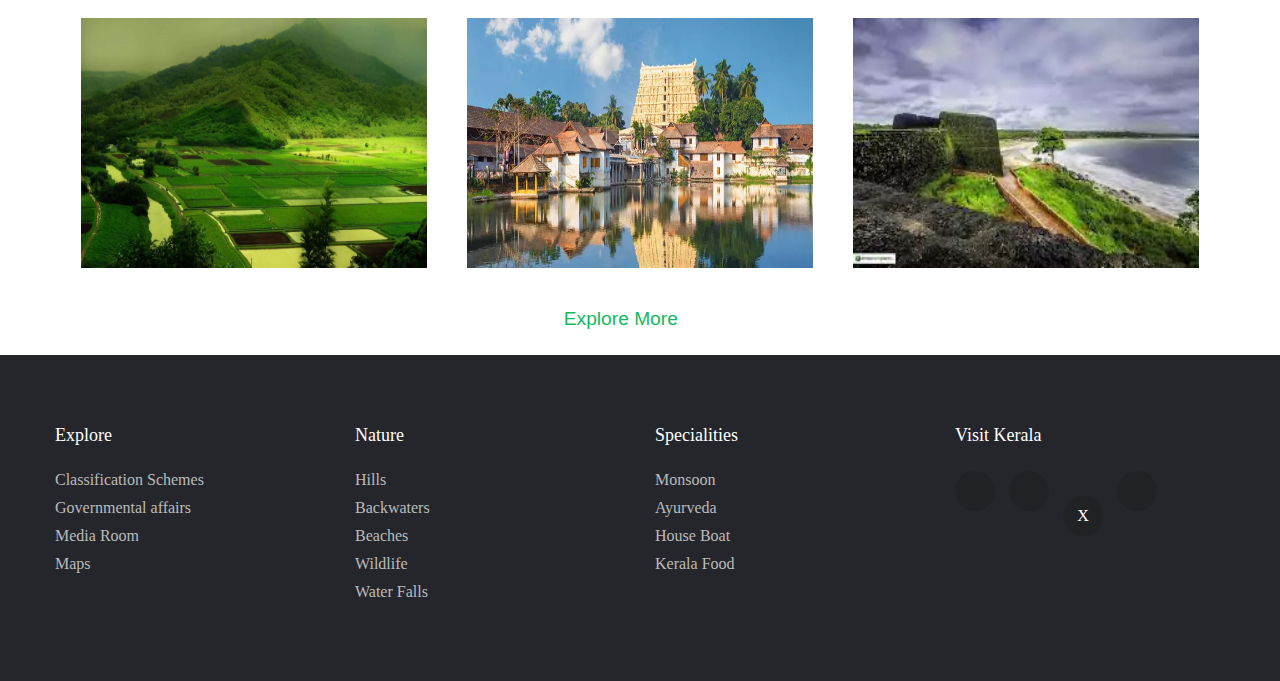
==== commit e1ea501d: "git commit" ====
--- a/index.html
+++ b/index.html
@@ -6,6 +6,7 @@
     <title>Visit Kerala</title>
     <link rel="icon" type="image/x-icon" href="assets/logo.ico">
     <link rel="stylesheet" href="style.css">
+    <link rel="stylesheet" href="navbarPreloader.css">
     <link rel="stylesheet" href="https://cdnjs.cloudflare.com/ajax/libs/font-awesome/6.6.0/css/all.min.css" integrity="sha512-Kc323vGBEqzTmouAECnVceyQqyqdsSiqLQISBL29aUW4U/M7pSPA/gEUZQqv1cwx4OnYxTxve5UMg5GT6L4JJg==" crossorigin="anonymous" referrerpolicy="no-referrer" />
 </head>
 <body>
@@ -74,7 +75,7 @@
         <div class="slider">
             <div class="slides">
                 <div class="slide fade">
-                    <img src="assets/img4.webp" loading="eager" alt="Image 1">
+                    <img src="assets/img4.webp"  alt="Image 1">
                     <div class="overlay">
                         <h2 id="main">EXPLORE</h2>
                         <p>The Beauty of Gods Own Country.</p>
@@ -125,7 +126,7 @@
             <h1>Places to Visit</h1>
             <div class="wrapper">
                 <div class="image">
-                    <img src="assets/idukki.webp" alt="idukki">
+                    <img src="assets/idukki.webp" loading="lazy" alt="idukki">
                     <div class="content">
                         <h1>Munnar</h1>
                         <p> Majestic Hills and Tea Plantations</p>
@@ -133,7 +134,7 @@
                 </div>
     
                 <div class="image">
-                    <img src="assets/kuttanad.webp" alt="kuttanad">
+                    <img src="assets/kuttanad.webp" loading="lazy" alt="kuttanad">
                     <div class="content">
                         <h1>Kuttanad</h1>
                         <p>Serene Backwaters and Paddy Fields</p>
@@ -141,7 +142,7 @@
                 </div>
     
                 <div class="image">
-                    <img src="assets/thrissur.webp" alt="thrissur">
+                    <img src="assets/thrissur.webp" loading="lazy" alt="thrissur">
                     <div class="content">
                         <h1>Thrissur</h1>
                         <p>Cultural Capital of Kerala</p>
@@ -149,7 +150,7 @@
                 </div>
 
                 <div class="image">
-                    <img src="assets/wayanad.webp" alt="wayanad">
+                    <img src="assets/wayanad.webp" loading="lazy" alt="wayanad">
                     <div class="content">
                         <h1>Wayanad</h1>
                         <p>Enchanting Green Hills Sanctuary</p>
@@ -157,7 +158,7 @@
                 </div>
 
                 <div class="image">
-                    <img src="assets/trivandrum.webp" alt="trivandrum">
+                    <img src="assets/trivandrum.webp" loading="lazy" alt="trivandrum">
                     <div class="content">
                         <h1>Trivandrum</h1>
                         <p>Heritage City with Beaches</p>
@@ -165,7 +166,7 @@
                 </div>
 
                 <div class="image">
-                    <img src="assets/kasrod.webp" alt="Kasaragod">
+                    <img src="assets/kasrod.webp" loading="lazy" alt="Kasaragod">
                     <div class="content">
                         <h1>Kasaragod</h1>
                         <p>Coastal Charm and Culture</p>
@@ -181,14 +182,6 @@
 
     </div>
 </body>
-<script>
-    var loader = document.getElementById("preloader");
-window.addEventListener("load", function() {
- setTimeout(function() {
-     loader.style.display = "none";
- },0); 
-});
- </script>
 <script src="script.js" defer></script>
 <script src="footer.js" defer></script>
 </html>
--- a/style.css
+++ b/style.css
@@ -1,109 +1,4 @@
-#preloader
-{
-    background: white url(assets/load.webp) no-repeat center;
-    background-size: 40%;
-    height: 100vh;
-    width: 100%;
-    position: fixed;
-    z-index: 100;
-}
-*{
-    margin: 0;
-    padding: 0;
-}
-.navelements
-{
-    box-shadow: 0 4px 8px rgba(0, 0, 0, 0.1);
-    height:fit-content;
-    position: sticky;
-    top: 0;
-    z-index: 1;
-    background-color: whitesmoke;
-    width: 100%;
-}
-ul{
-    list-style-type: none;
-}
-.navhead
-{
-    display: flex;
-    flex-direction: row;
-    width: 100%;
-    align-items: center; 
-    justify-content: space-between; 
-}
-#text
-{
-    text-align: center;
-}
-#navitems
-{
-    margin-top: -50px;
-    display: flex;
-    justify-content: center; 
-    align-items: center; 
-    padding-bottom: .5em;
-}
-a:hover
-{
-    border-bottom: 2px solid green;
-    color: green;
-    font-weight: bold;
-}
-#navlogo>img
-{
-    width: 5em;
-    height: 5em;
-    margin: 2em;
-}
-#navh1{
-    font-weight: bold;
-    font-size: 5em;
-    background: linear-gradient(90deg, #7fb0f4, #4dd074); 
-    -webkit-background-clip: text;
-    background-clip: text; 
-    color: transparent;
-}
-.content1
-{
-    flex-grow: 1; 
-    display: flex;
-    justify-content: center; 
-    text-align: center;
-}
-a{
-    text-decoration: none;
-    margin-right:2em;
-    color: rgb(19, 186, 94);
-}
-#sidebar
-{
-    position: fixed;
-    top: 0;
-    right: 0;
-    height: 100vh;
-    width: 250px;
-    z-index: 999;
-    gap: 5px;
-    background-color: rgb(248, 244, 244);
-    box-shadow: -10px 0 10px rgba(0, 0, 0, 0.1);
-    backdrop-filter: blur(10px);
-    display: none;
-    flex-direction: column;
-    align-items: flex-start;
-    justify-content: flex-start;
-}
-#sidebar li{
-    width: 100%;
-    margin: 20px;
-
-}
-#sidebar a{
-    width: 100%;
-}
-
-
-/* Slider container */
+/* Slider Design Index Page */
 .slider {
     position: relative;
     width: 100%;
@@ -111,28 +6,27 @@
     overflow: hidden;
 }
 
-/* Slides container */
+
 .slides {
     display: flex;
     transition: transform 0.5s ease-in-out;
     height: 100%;
 }
 
-/* Individual slide styling */
 .slide {
     min-width: 100%;
     box-sizing: border-box;
-    position: relative; /* Needed for overlay positioning */
-}
-
-/* Image styling */
+    position: relative; 
+}
+
+
 .slide img {
     width: 100%;
     height: 100%;
     object-fit: cover;
 }
 
-/* Overlay styling */
+
 .overlay {
     position: absolute;
     top: 50%;
@@ -141,12 +35,12 @@
     color: white;
     text-align: center;
     padding: 20px;
-    border-radius: 10px; /* Rounded corners for better appearance */
+    border-radius: 10px; 
     background: rgba(24, 23, 23, 0.5);
-    width: 80%; /* Adjust as needed */
-}
-
-/* Heading and paragraph styling inside the overlay */
+    width: 80%; 
+}
+
+
 .overlay h2 {
     margin: 0;
     font-size: 2em;
@@ -160,7 +54,7 @@
     font-size: 1.2em;
 }
 
-/* Navigation arrows styling */
+
 .prev, .next {
     position: absolute;
     top: 50%;
@@ -178,18 +72,19 @@
 }
 
 .prev {
-    left: 10px; /* Adjust spacing from the left */
+    left: 10px; 
 }
 
 .next {
-    right: 10px; /* Adjust spacing from the right */
-}
-
-/* Ensure that navigation arrows are visible above the overlay */
+    right: 10px; 
+}
+
+
 .prev, .next {
     z-index: 2;
 }
 
+/*About Section*/
 #about {
     display: flex;
     justify-content: center;
@@ -220,6 +115,8 @@
     font-size: 1.2em; 
     line-height: 1.6; 
 }
+
+/*Places To Visit*/
 .wrapper
 {
     width: 100%;
@@ -241,12 +138,12 @@
 }
 .image {
     position: relative;
-    width: calc(30% - 20px); /* Adjust based on desired number of items per row */
+    width: calc(30% - 20px); 
 }
 
 .image img {
     width: 100%;
-    height: 250px; /* Maintain aspect ratio */
+    height: 250px; 
     display: block;
 }
 #places
@@ -278,13 +175,13 @@
 }
 
 .content h1 {
-    font-size: 24px; /* Adjust font size */
+    font-size: 24px;
     color: yellow;
     margin-bottom: 10px;
 }
 
 .content p {
-    font-size: 16px; /* Adjust font size */
+    font-size: 16px;
     color: #fff;
 }
 
@@ -299,54 +196,20 @@
 h1{
     color: rgb(8, 94, 8);
 }
-.menubtn
-{
-    display: none;
-}
+
 /* Responsive Design */
 @media (max-width: 1200px) {
     .image {
         width: calc(33.33% - 20px);
     }
 }
-
-@media (max-width: 992px) {
-    .navhead
-    {
-    width: 88%;
-    }
-    .image {
-        width: calc(50% - 20px);
-    }
-    .hideonmobile
-    {
-        display: none;
-    }
-    #main{
-        font-size: 50px;
-    }
-    .menubtn
-    {
-        display: block;
-        margin-top: 50px;
-        margin-right: -80px;
-    }
-    .navelements
-    {
-        position: static;
-    }
-    #navh1
-    {
-        display: none;
-    }
-}
-
 @media (max-width: 768px) {
     .image {
         width: 100%;
     }
 
 }
+/*Explore Button*/
 button
 {
     border: none;
--- a/navbarPreloader.css
+++ b/navbarPreloader.css
@@ -0,0 +1,142 @@
+
+*{
+    margin: 0;
+    padding: 0;
+}
+/*Preloader design*/
+#preloader
+{
+    background: white url(assets/load.webp) no-repeat center;
+    background-size: 40%;
+    height: 100vh;
+    width: 100%;
+    position: fixed;
+    z-index: 100;
+}
+
+/*Navbar*/
+.navelements
+{
+    box-shadow: 0 4px 8px rgba(0, 0, 0, 0.1);
+    height:fit-content;
+    position: sticky;
+    top: 0;
+    z-index: 1;
+    background-color: whitesmoke;
+    width: 100%;
+}
+ul{
+    list-style-type: none;
+}
+.navhead
+{
+    display: flex;
+    flex-direction: row;
+    width: 100%;
+    align-items: center; 
+    justify-content: space-between; 
+}
+#text
+{
+    text-align: center;
+}
+#navitems
+{
+    margin-top: -50px;
+    display: flex;
+    justify-content: center; 
+    align-items: center; 
+    padding-bottom: .5em;
+}
+a:hover
+{
+    border-bottom: 2px solid green;
+    color: green;
+    font-weight: bold;
+}
+#navlogo>img
+{
+    width: 5em;
+    height: 5em;
+    margin: 2em;
+}
+#navh1{
+    font-weight: bold;
+    font-size: 5em;
+    background: linear-gradient(90deg, #7fb0f4, #4dd074); 
+    -webkit-background-clip: text;
+    background-clip: text; 
+    color: transparent;
+}
+.content1
+{
+    flex-grow: 1; 
+    display: flex;
+    justify-content: center; 
+    text-align: center;
+}
+a{
+    text-decoration: none;
+    margin-right:2em;
+    color: rgb(19, 186, 94);
+}
+#sidebar
+{
+    position: fixed;
+    top: 0;
+    right: 0;
+    height: 100vh;
+    width: 250px;
+    z-index: 999;
+    gap: 5px;
+    background-color: rgb(248, 244, 244);
+    box-shadow: -10px 0 10px rgba(0, 0, 0, 0.1);
+    backdrop-filter: blur(10px);
+    display: none;
+    flex-direction: column;
+    align-items: flex-start;
+    justify-content: flex-start;
+}
+#sidebar li{
+    width: 100%;
+    margin: 20px;
+
+}
+#sidebar a{
+    width: 100%;
+}
+.menubtn
+{
+    display: none;
+}
+/*Mobile Responsive*/
+@media (max-width: 992px) {
+    .navhead
+    {
+    width: 88%;
+    }
+    .image {
+        width: calc(50% - 20px);
+    }
+    .hideonmobile
+    {
+        display: none;
+    }
+    #main{
+        font-size: 50px;
+    }
+    .menubtn
+    {
+        display: block;
+        margin-top: 50px;
+        margin-right: -80px;
+    }
+    .navelements
+    {
+        position: static;
+    }
+    #navh1
+    {
+        display: none;
+    }
+}
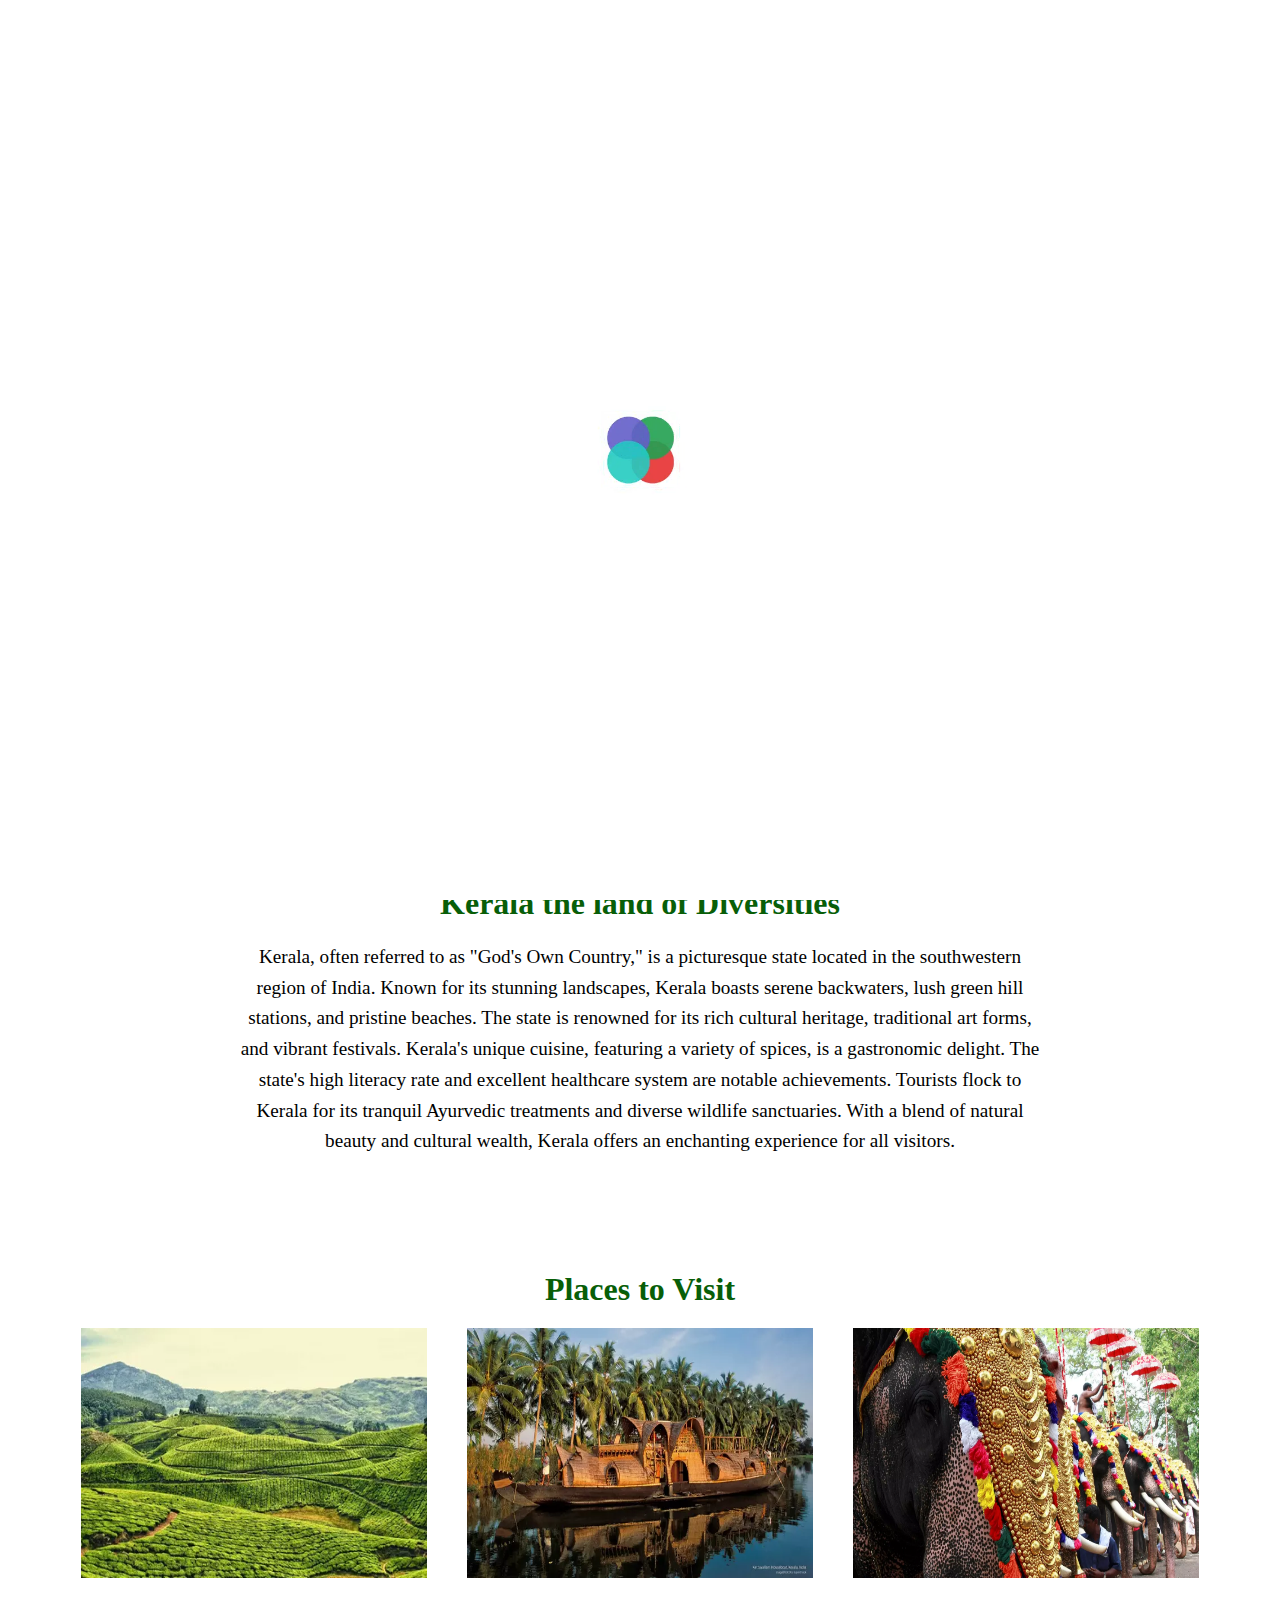
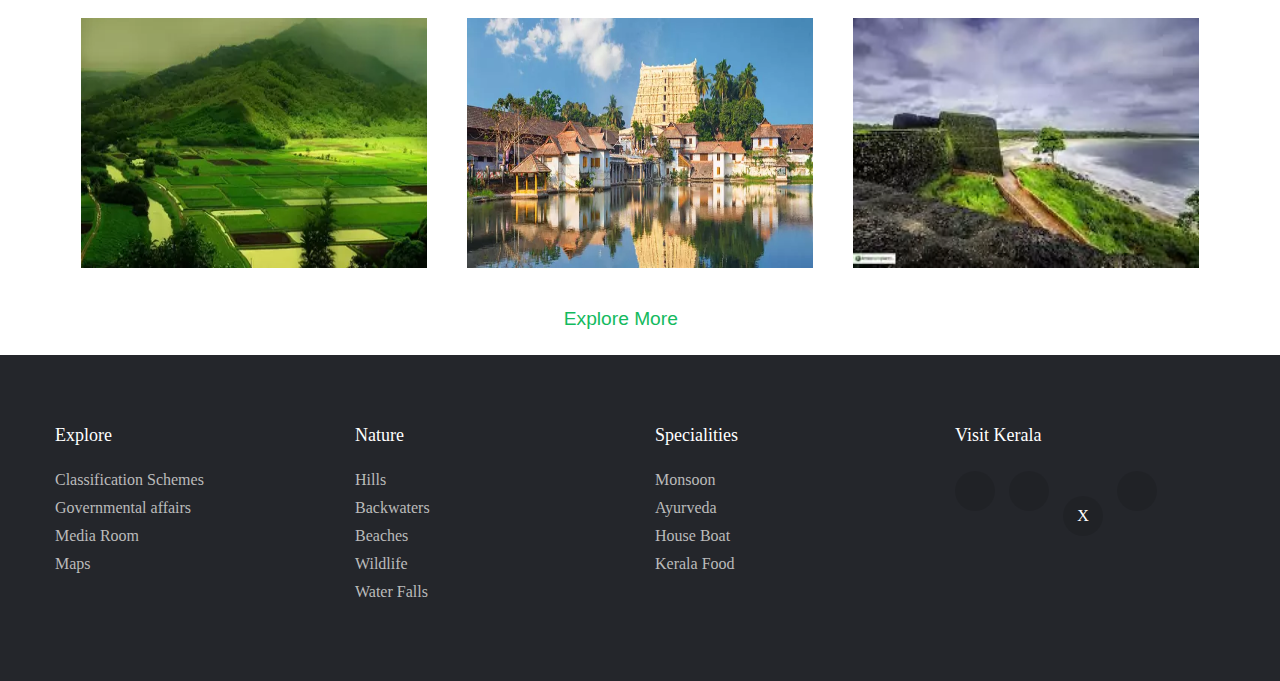
==== commit 0d1097d3: "git commit" ====
--- a/index.html
+++ b/index.html
@@ -126,7 +126,7 @@
             <h1>Places to Visit</h1>
             <div class="wrapper">
                 <div class="image">
-                    <img src="assets/idukki.webp" loading="lazy" alt="idukki">
+                    <img src="assets/idukki_24.webp" loading="lazy" alt="idukki">
                     <div class="content">
                         <h1>Munnar</h1>
                         <p> Majestic Hills and Tea Plantations</p>
@@ -134,7 +134,7 @@
                 </div>
     
                 <div class="image">
-                    <img src="assets/kuttanad.webp" loading="lazy" alt="kuttanad">
+                    <img src="assets/kuttanad_24.webp" loading="lazy" alt="kuttanad">
                     <div class="content">
                         <h1>Kuttanad</h1>
                         <p>Serene Backwaters and Paddy Fields</p>
@@ -150,7 +150,7 @@
                 </div>
 
                 <div class="image">
-                    <img src="assets/wayanad.webp" loading="lazy" alt="wayanad">
+                    <img src="assets/wayanad_24.webp" loading="lazy" alt="wayanad">
                     <div class="content">
                         <h1>Wayanad</h1>
                         <p>Enchanting Green Hills Sanctuary</p>
--- a/style.css
+++ b/style.css
@@ -1,4 +1,12 @@
-/* Slider Design Index Page */
+
+*{
+    margin: 0;
+    padding: 0;
+}
+
+
+
+/* Slider container */
 .slider {
     position: relative;
     width: 100%;
@@ -6,27 +14,28 @@
     overflow: hidden;
 }
 
-
+/* Slides container */
 .slides {
     display: flex;
     transition: transform 0.5s ease-in-out;
     height: 100%;
 }
 
+/* Individual slide styling */
 .slide {
     min-width: 100%;
     box-sizing: border-box;
-    position: relative; 
-}
-
-
+    position: relative; /* Needed for overlay positioning */
+}
+
+/* Image styling */
 .slide img {
     width: 100%;
     height: 100%;
     object-fit: cover;
 }
 
-
+/* Overlay styling */
 .overlay {
     position: absolute;
     top: 50%;
@@ -35,12 +44,12 @@
     color: white;
     text-align: center;
     padding: 20px;
-    border-radius: 10px; 
+    border-radius: 10px; /* Rounded corners for better appearance */
     background: rgba(24, 23, 23, 0.5);
-    width: 80%; 
-}
-
-
+    width: 80%; /* Adjust as needed */
+}
+
+/* Heading and paragraph styling inside the overlay */
 .overlay h2 {
     margin: 0;
     font-size: 2em;
@@ -54,7 +63,7 @@
     font-size: 1.2em;
 }
 
-
+/* Navigation arrows styling */
 .prev, .next {
     position: absolute;
     top: 50%;
@@ -72,19 +81,18 @@
 }
 
 .prev {
-    left: 10px; 
+    left: 10px; /* Adjust spacing from the left */
 }
 
 .next {
-    right: 10px; 
-}
-
-
+    right: 10px; /* Adjust spacing from the right */
+}
+
+/* Ensure that navigation arrows are visible above the overlay */
 .prev, .next {
     z-index: 2;
 }
 
-/*About Section*/
 #about {
     display: flex;
     justify-content: center;
@@ -115,8 +123,6 @@
     font-size: 1.2em; 
     line-height: 1.6; 
 }
-
-/*Places To Visit*/
 .wrapper
 {
     width: 100%;
@@ -138,12 +144,12 @@
 }
 .image {
     position: relative;
-    width: calc(30% - 20px); 
+    width: calc(30% - 20px); /* Adjust based on desired number of items per row */
 }
 
 .image img {
     width: 100%;
-    height: 250px; 
+    height: 250px; /* Maintain aspect ratio */
     display: block;
 }
 #places
@@ -175,13 +181,13 @@
 }
 
 .content h1 {
-    font-size: 24px;
+    font-size: 24px; /* Adjust font size */
     color: yellow;
     margin-bottom: 10px;
 }
 
 .content p {
-    font-size: 16px;
+    font-size: 16px; /* Adjust font size */
     color: #fff;
 }
 
@@ -203,13 +209,26 @@
         width: calc(33.33% - 20px);
     }
 }
+
+@media (max-width: 992px) {
+    .image {
+        width: calc(50% - 20px);
+    }
+    .hideonmobile
+    {
+        display: none;
+    }
+    #main{
+        font-size: 50px;
+    }
+}
+
 @media (max-width: 768px) {
     .image {
         width: 100%;
     }
 
 }
-/*Explore Button*/
 button
 {
     border: none;
--- a/navbarPreloader.css
+++ b/navbarPreloader.css
@@ -1,9 +1,8 @@
-
 *{
     margin: 0;
     padding: 0;
 }
-/*Preloader design*/
+/*preloader*/
 #preloader
 {
     background: white url(assets/load.webp) no-repeat center;
@@ -14,7 +13,7 @@
     z-index: 100;
 }
 
-/*Navbar*/
+/*Navigation Bar*/
 .navelements
 {
     box-shadow: 0 4px 8px rgba(0, 0, 0, 0.1);
@@ -80,6 +79,10 @@
     margin-right:2em;
     color: rgb(19, 186, 94);
 }
+.menubtn
+{
+    display: none;
+}
 #sidebar
 {
     position: fixed;
@@ -105,38 +108,32 @@
 #sidebar a{
     width: 100%;
 }
-.menubtn
-{
-    display: none;
-}
-/*Mobile Responsive*/
+
 @media (max-width: 992px) {
     .navhead
     {
     width: 88%;
     }
-    .image {
-        width: calc(50% - 20px);
-    }
+  
     .hideonmobile
     {
         display: none;
     }
-    #main{
-        font-size: 50px;
-    }
     .menubtn
     {
         display: block;
-        margin-top: 50px;
+        margin-top: 30px;
         margin-right: -80px;
+        margin-bottom: -10px;
     }
     .navelements
     {
         position: static;
+        height: fit-content;
     }
+
     #navh1
     {
         display: none;
     }
-}
+}